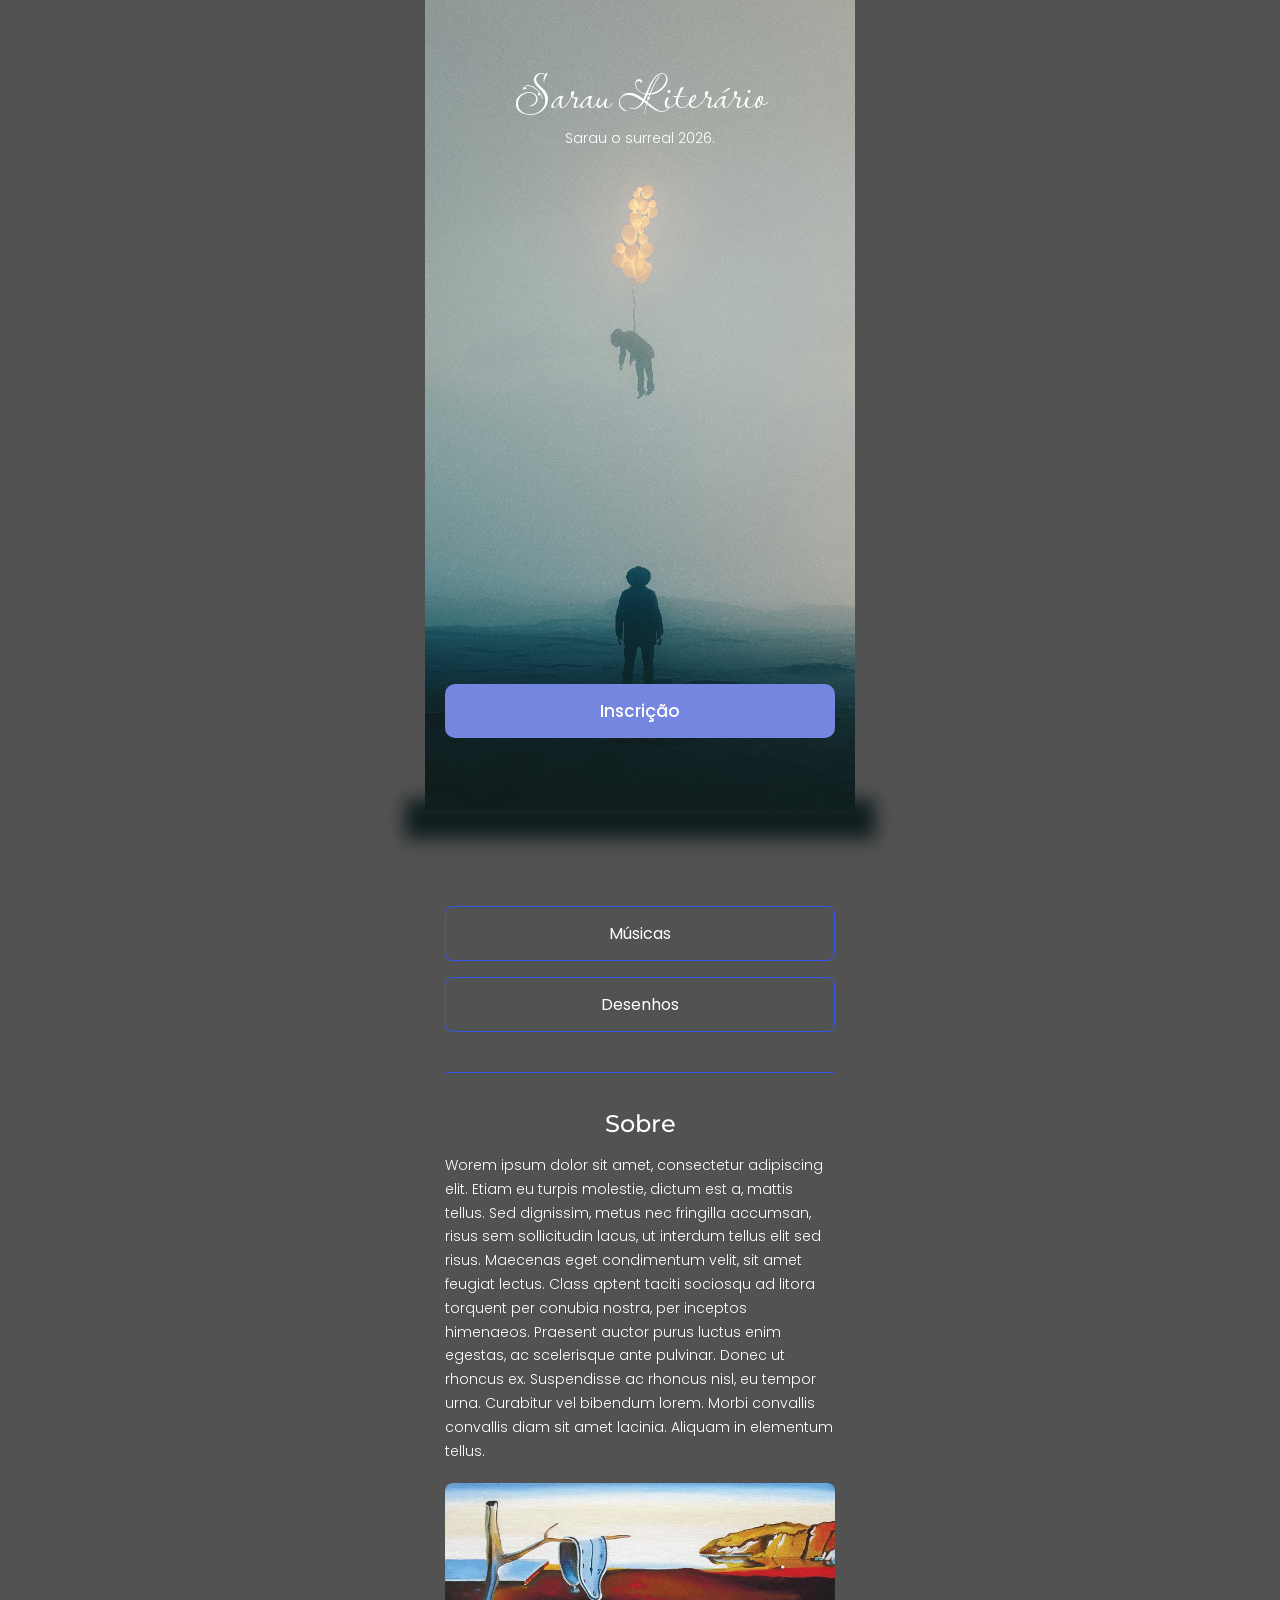
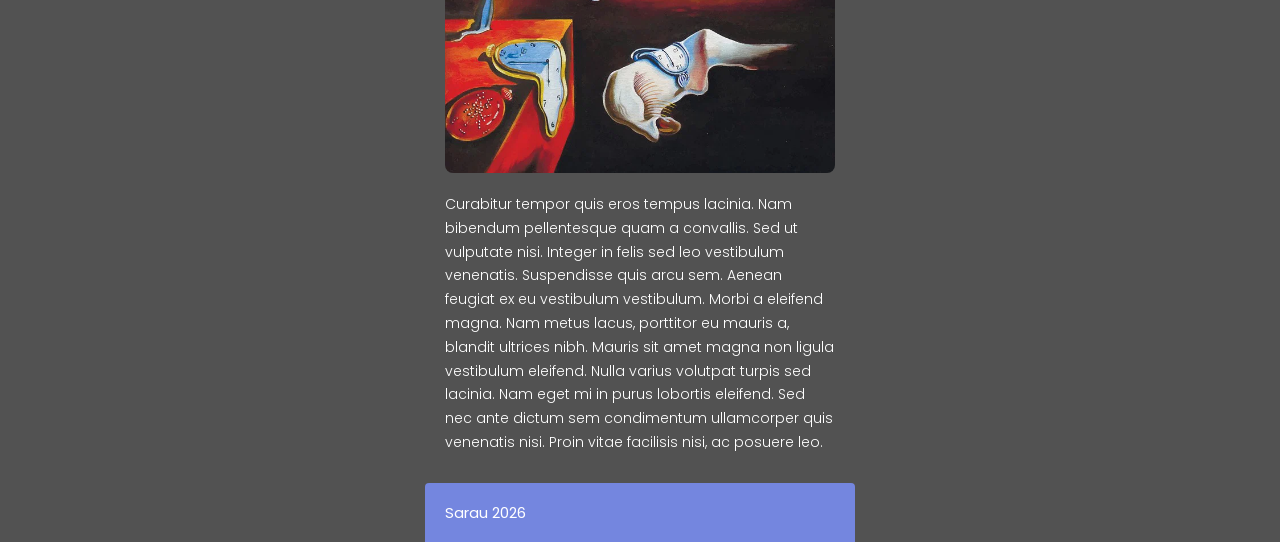
==== index.html @ a4c3ef2d "Finalização finalização antes da troca dos botoes" ====
<!DOCTYPE html>
<html lang="pt-BR">
<head>
  <meta charset="UTF-8">
  <meta name="viewport" content="width=device-width, initial-scale=1.0, maximum-scale=1.0">
  <title>Sarau Literário</title>
  <link rel="stylesheet" href="css/style.css">
</head>
<body>

  <header class="hero">
    <div class="hero-inner" aria-hidden="true">
      <!-- Imagem recriada (ilustração original em SVG), representando a cena do palco do protótipo -->
      <img src="alex-shuper-Zj4O7gGT-uw-unsplash.jpg" alt="Palco com holofote e apresentação teatral" id="imgprinc">
    </div>
    <div class="hero-text">
      <p class="logo">Sarau Literário</p>
      <p class="tagline">Sarau o surreal 2026.</p>
    </div>
    <div class="btn-inscricao-wrap">
      <a class="btn btn-primary" href="inscricao.html">Inscrição</a>
    </div>
  </header>
  <div id="cima"></div>
  <div id="baixo">
      <nav class="nav-buttons">
        <a class="btn btn-outline" href="musica.html">Músicas</a>
        <a class="btn btn-outline" href="desenho.html">Desenhos</a>
        <hr class="divider">
      </nav>
    
      <section class="sobre">
        <h2>Sobre</h2>
        <p>
          Worem ipsum dolor sit amet, consectetur adipiscing elit. Etiam eu turpis molestie, dictum est a, mattis tellus. Sed dignissim, metus nec fringilla accumsan, risus sem sollicitudin lacus, ut interdum tellus elit sed risus. Maecenas eget condimentum velit, sit amet feugiat lectus. Class aptent taciti sociosqu ad litora torquent per conubia nostra, per inceptos himenaeos. Praesent auctor purus luctus enim egestas, ac scelerisque ante pulvinar. Donec ut rhoncus ex. Suspendisse ac rhoncus nisl, eu tempor urna. Curabitur vel bibendum lorem. Morbi convallis convallis diam sit amet lacinia. Aliquam in elementum tellus.
        </p>
    
        <div class="sobre-img" aria-hidden="true">
          <!-- Imagem recriada (ilustração original em SVG), representando as silhuetas em cena azul do protótipo -->
          <img src="apersistenciadamemoriasalvadordali-cke.webp" alt="Silhuetas de apresentação em tom azul">
        </div>
    
        <p>
          Curabitur tempor quis eros tempus lacinia. Nam bibendum pellentesque quam a convallis. Sed ut vulputate nisi. Integer in felis sed leo vestibulum venenatis. Suspendisse quis arcu sem. Aenean feugiat ex eu vestibulum vestibulum. Morbi a eleifend magna. Nam metus lacus, porttitor eu mauris a, blandit ultrices nibh. Mauris sit amet magna non ligula vestibulum eleifend. Nulla varius volutpat turpis sed lacinia. Nam eget mi in purus lobortis eleifend. Sed nec ante dictum sem condimentum ullamcorper quis venenatis nisi. Proin vitae facilisis nisi, ac posuere leo.
        </p>
      </section>
  </div>

  <footer class="site-footer">
    Sarau 2026
  </footer>

</body>
</html>
---- css/style.css ----
@import url('https://fonts.googleapis.com/css2?family=Lavishly+Yours&family=Montserrat:wght@400;500;600;700&family=Poppins:wght@300;400;500;600&display=swap');

:root {
  --azul-claro: #7486DF;
  --azul-escuro: #3755EA;
  --cinza-escuro: #525252;
  --cinza-claro: #828282;
  --branco: #FFFFFF;
}

* {
  box-sizing: border-box;
  margin: 0;
  padding: 0;
}

html, body {
  width: 100%;
  background: var(--cinza-escuro);
}

body {
  max-width: 430px;
  min-width: 320px;
  margin: 0 auto;
  font-family: 'Poppins', sans-serif;
  color: var(--branco);
  overflow-x: hidden;
}

a {
  text-decoration: none;
  color: inherit;
}

img, svg {
  display: block;
  max-width: 100%;
}

.container {
  padding-left: 20px;
  padding-right: 20px;
}

/* ---------- Cabeçalho de página interna ---------- */
.page-header {
  position: relative;
  background: var(--azul-claro);
  padding: 28px 20px 22px;
  text-align: center;
}

.page-header h1 {
  font-family: 'Montserrat', sans-serif;
  font-weight: 500;
  font-size: 34px;
  color: var(--branco);
}

.back-link {
  position: absolute;
  left: 20px;
  top: 50%;
  transform: translateY(-50%);
  font-size: 26px;
  line-height: 1;
  color: var(--branco);
}

/* ---------- Rodapé ---------- */
.site-footer {
  background: var(--azul-claro);
  padding: 18px 20px;
  font-family: 'Poppins', sans-serif;
  font-size: 15px;
  border-radius: 4px 4px 0px 0px ;
  color: var(--branco);
}

/* ================= HOME ================= */
#imgprinc{
    height: 90vh;
}
#cima{
    box-shadow: 0px 9px 17px 20px #111f1f;;
}
#baixo{
    margin-top: 8vh;
}
.hero {
  position: relative;
  width: 100%;
  overflow: hidden;
  background: #0c0c10;
}

.hero img {
  width: 100%;
  height: 100%;
  object-fit: cover;
}

.hero-inner {
  width: 100%;
  height: 100%;
}

.hero-text {
  position: absolute;
  top: 0;
  left: 0;
  width: 100%;
  padding: 70px 20px 0;
  text-align: center;
}

.logo {
  font-family: 'Lavishly Yours', cursive;
  font-size: 48px;
  font-weight: 400;
  color: var(--branco);
  line-height: 1;
}

.tagline {
  margin-top: 10px;
  font-family: 'Poppins', sans-serif;
  font-weight: 300;
  font-size: 14px;
  color: var(--branco);
}

.btn-inscricao-wrap {
  position: absolute;
  bottom: 22px;
  left: 20px;
  right: 20px;
}

.btn {
  display: block;
  width: 100%;
  text-align: center;
  font-family: 'Poppins', sans-serif;
  border: none;
  cursor: pointer;
}

.btn-primary {
  background: var(--azul-claro);
  color: var(--branco);
  font-size: 17px;
  font-weight: 500;
  padding: 14px 0;
  border-radius: 10px;
  margin-bottom: 50px;
}

.btn-outline {
  background: transparent;
  color: var(--branco);
  font-size: 16px;
  font-weight: 400;
  padding: 14px 0;
  border: 1px solid var(--azul-escuro);
  border-radius: 8px;
}

.nav-buttons {
  padding: 24px 20px 8px;
}

.nav-buttons .btn {
  margin-bottom: 16px;
}

.nav-buttons .btn:last-child {
  margin-bottom: 0;
}

.divider {
  border: none;
  border-top: 1px solid var(--azul-escuro);
  margin: 40px 0 0;
}

/* ---------- Sobre ---------- */
.sobre {
  padding: 28px 20px 8px;
}

.sobre h2 {
  font-family: 'Montserrat', sans-serif;
  font-weight: 500;
  font-size: 24px;
  text-align: center;
  margin-bottom: 16px;
}

.sobre p {
  font-family: 'Poppins', sans-serif;
  font-weight: 300;
  font-size: 14px;
  line-height: 1.7;
  color: var(--branco);
  margin-bottom: 20px;
  text-align: left;
}

.sobre-img {
  width: 100%;
  aspect-ratio: 350 / 260;
  overflow: hidden;
  border-radius: 8px;
  margin-bottom: 20px;
}

.sobre-img img {
  width: 100%;
  height: 100%;
  object-fit: cover;
}

/* ================= FORMULÁRIOS ================= */
.form-wrap {
  padding: 24px 20px 30px;
}

.form-card {
  background: var(--cinza-claro);
  border-radius: 6px;
  padding: 22px 18px 26px;
  box-shadow: 2px 4px 7px 0px rgb(0 0 0);
}

.field {
  margin-bottom: 18px;
}

.field label {
  display: block;
  font-family: 'Poppins', sans-serif;
  font-weight: 400;
  font-size: 15px;
  color: var(--branco);
  margin-bottom: 8px;
}

.field input[type="text"],
.field input[type="tel"],
.field input[type="number"],
.field textarea,
.field input[type="file"] {
  width: 100%;
  border: none;
  border-radius: 4px;
  background: #adadad;
  padding: 12px 10px;
  font-family: 'Poppins', sans-serif;
  font-size: 14px;
  color: #2b2b2b;
}

.field textarea {
  resize: none;
  min-height: 110px;
}

.label-center {
  text-align: center;
}

.file-box {
  min-height: 190px;
}

.field-row {
  display: flex;
  gap: 16px;
  align-items: flex-end;
}

.field-row > .field {
  flex: 1;
}

.field-serie {
  flex: 0 0 42%;
}

.checkbox-field {
  flex: 1;
  display: flex;
  align-items: center;
  justify-content: space-between;
  padding-bottom: 12px;
}

.checkbox-field label {
  margin-bottom: 0;
  font-size: 15px;
  white-space: nowrap;
}

.checkbox-field input[type="checkbox"] {
  width: 22px;
  height: 22px;
  accent-color: var(--azul-escuro);
  border-radius: 4px;
}

.btn-enviar-wrap {
  margin-top: 8px;
  text-align: center;
}

.btn-enviar {
  display: inline-block;
  min-width: 190px;
  background: var(--azul-escuro);
  color: var(--branco);
  font-family: 'Poppins', sans-serif;
  font-weight: 500;
  font-size: 16px;
  padding: 13px 0;
  border-radius: 8px;
  border: none;
  cursor: pointer;
  box-shadow: 2px 4px 7px 0px rgb(0 0 0);
}

/* ================= LISTA DE MÚSICAS ================= */
.musica-list {
  padding: 28px 20px 20px;
}

.musica-item {
  margin-bottom: 22px;
}

.musica-nome {
  background: #adadad;
  color: #1c1c1c;
  font-family: 'Poppins', sans-serif;
  font-weight: 500;
  font-size: 19px;
  padding: 12px 16px;
  border-radius: 3px 3px 0 0;
}

.musica-artista {
  background: #6f6f6f;
  color: #f0f0f0;
  font-family: 'Poppins', sans-serif;
  font-weight: 300;
  font-size: 12px;
  padding: 4px 16px;
  border-radius: 0 0 3px 3px;
}
/*Botoes*/ 
.form__group {
  position: relative;
  padding: 20px 0 0;
  width: 100%;
  max-width: 180px;
}

.form__field {
  font-family: inherit;
  width: 100%;
  border: none;
  border-bottom: 2px solid #9b9b9b;
  outline: 0;
  font-size: 17px;
  color: #fff;
  padding: 7px 0;
  background: transparent;
  transition: border-color 0.2s;
}

.form__field::placeholder {
  color: transparent;
}

.form__field:placeholder-shown ~ .form__label {
  font-size: 17px;
  cursor: text;
  top: 20px;
}

.form__label {
  position: absolute;
  top: 0;
  display: block;
  transition: 0.2s;
  font-size: 17px;
  color: #9b9b9b;
  pointer-events: none;
}

.form__field:focus {
  padding-bottom: 6px;
  font-weight: 700;
  border-width: 3px;
  border-image: linear-gradient(to left, #7486DF, #3755EA);
  border-image-slice: 1;
}

.form__field:focus ~ .form__label {
  position: absolute;
  top: 0;
  display: block;
  transition: 0.2s;
  font-size: 17px;
  color: #3755EA;
  font-weight: 700;
}

/* reset input */
.form__field:required, .form__field:invalid {
  box-shadow: none;
}
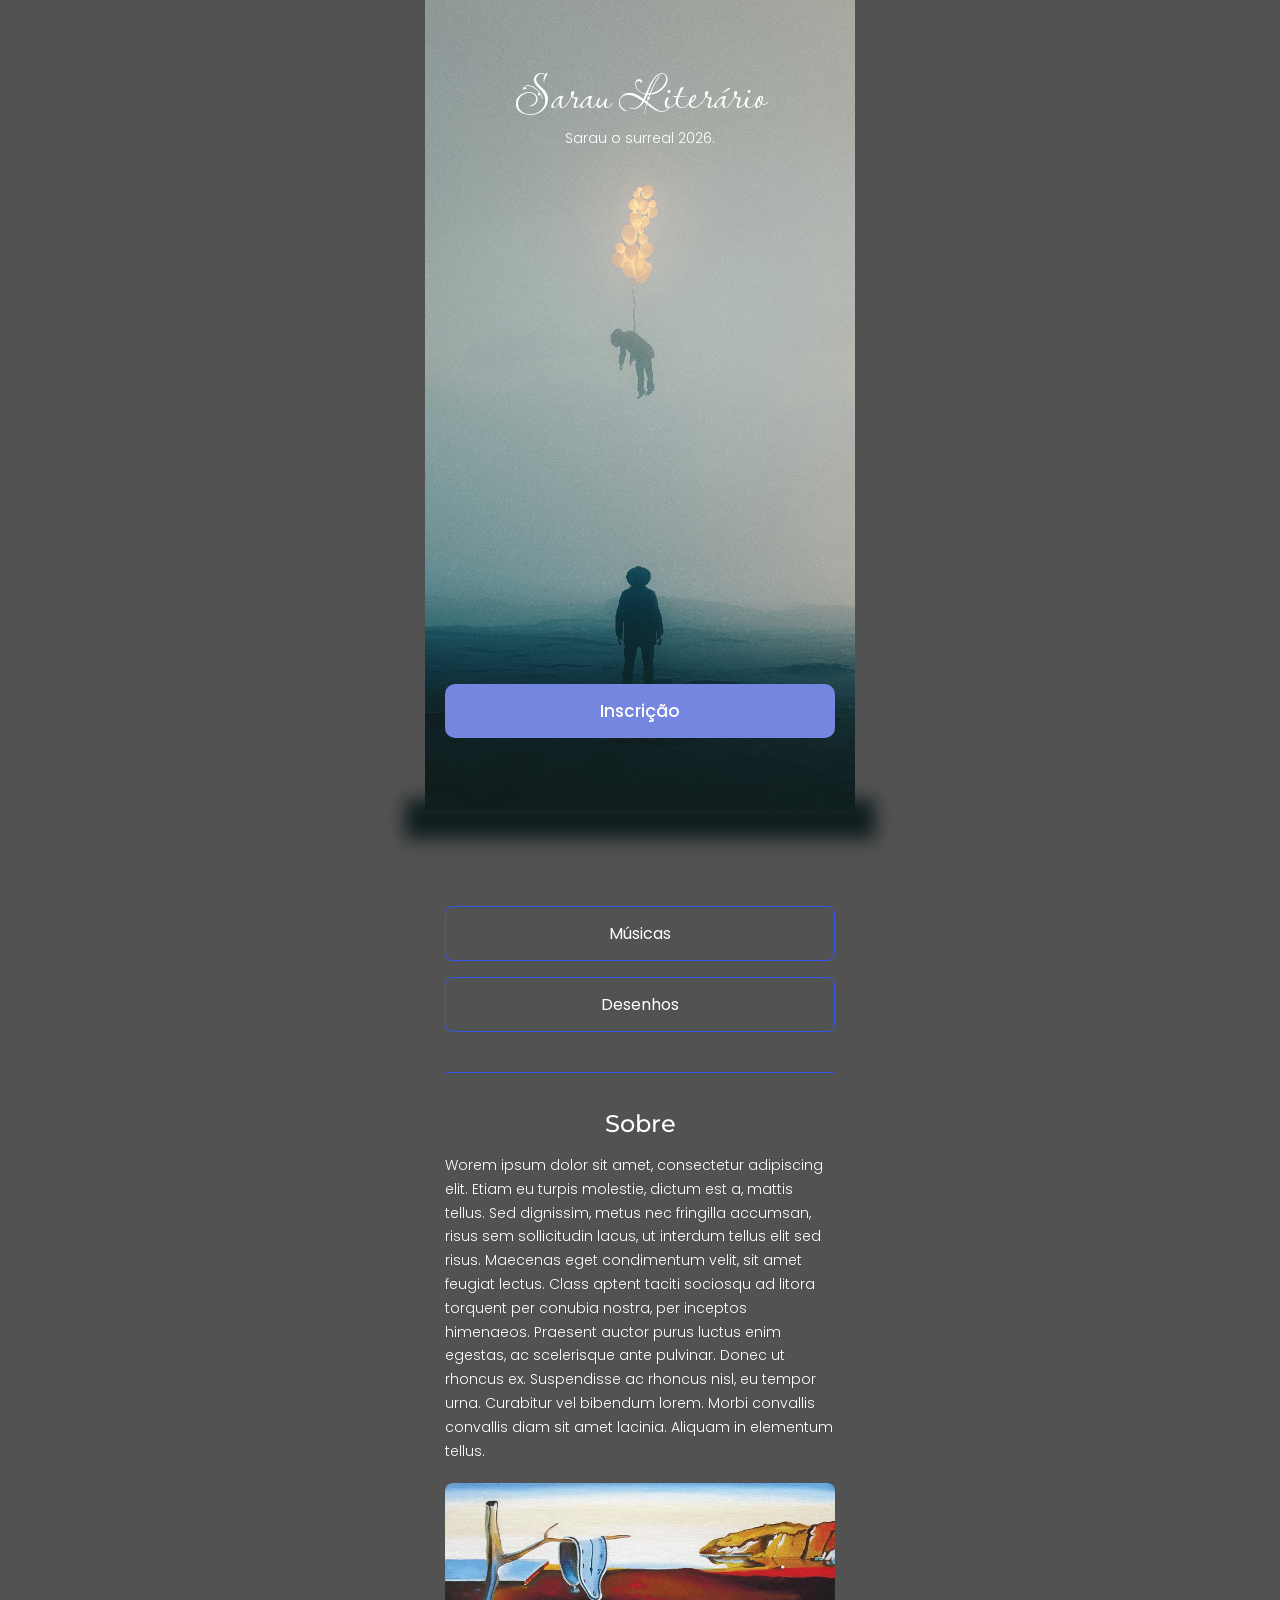
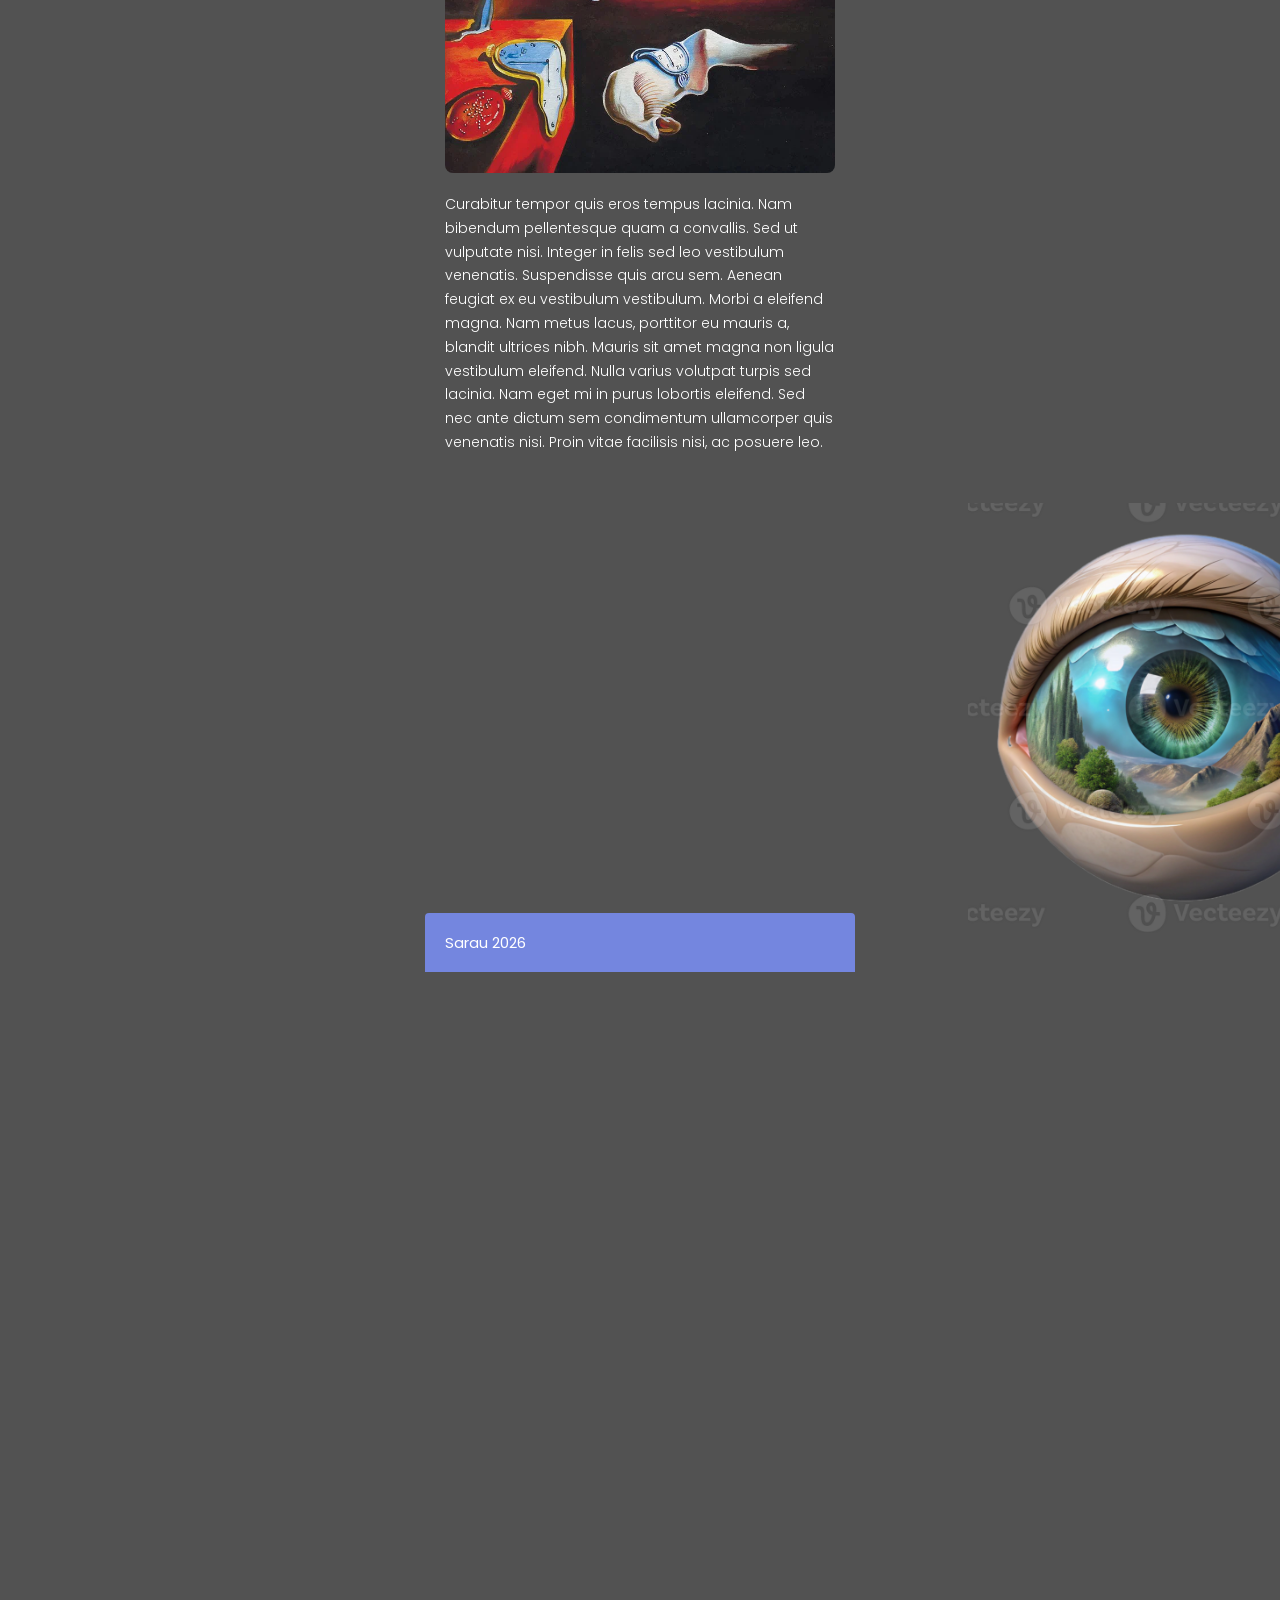
==== commit cd1242d1: "Atualização" ====
--- a/index.html
+++ b/index.html
@@ -7,10 +7,8 @@
   <link rel="stylesheet" href="css/style.css">
 </head>
 <body>
-
   <header class="hero">
     <div class="hero-inner" aria-hidden="true">
-      <!-- Imagem recriada (ilustração original em SVG), representando a cena do palco do protótipo -->
       <img src="alex-shuper-Zj4O7gGT-uw-unsplash.jpg" alt="Palco com holofote e apresentação teatral" id="imgprinc">
     </div>
     <div class="hero-text">
@@ -46,9 +44,12 @@
       </section>
   </div>
 
+  <div id="quadrado-flutuante">
+    <img src="beautiful-modern-a-close-up-of-a-human-eye-reflecting-a-natural-landscape-surreal-style-detailed-illustration-exclusive-png.webp" alt="">
+  </div>
   <footer class="site-footer">
     Sarau 2026
   </footer>
-
+  <script src="js/script.js"></script>
 </body>
 </html>
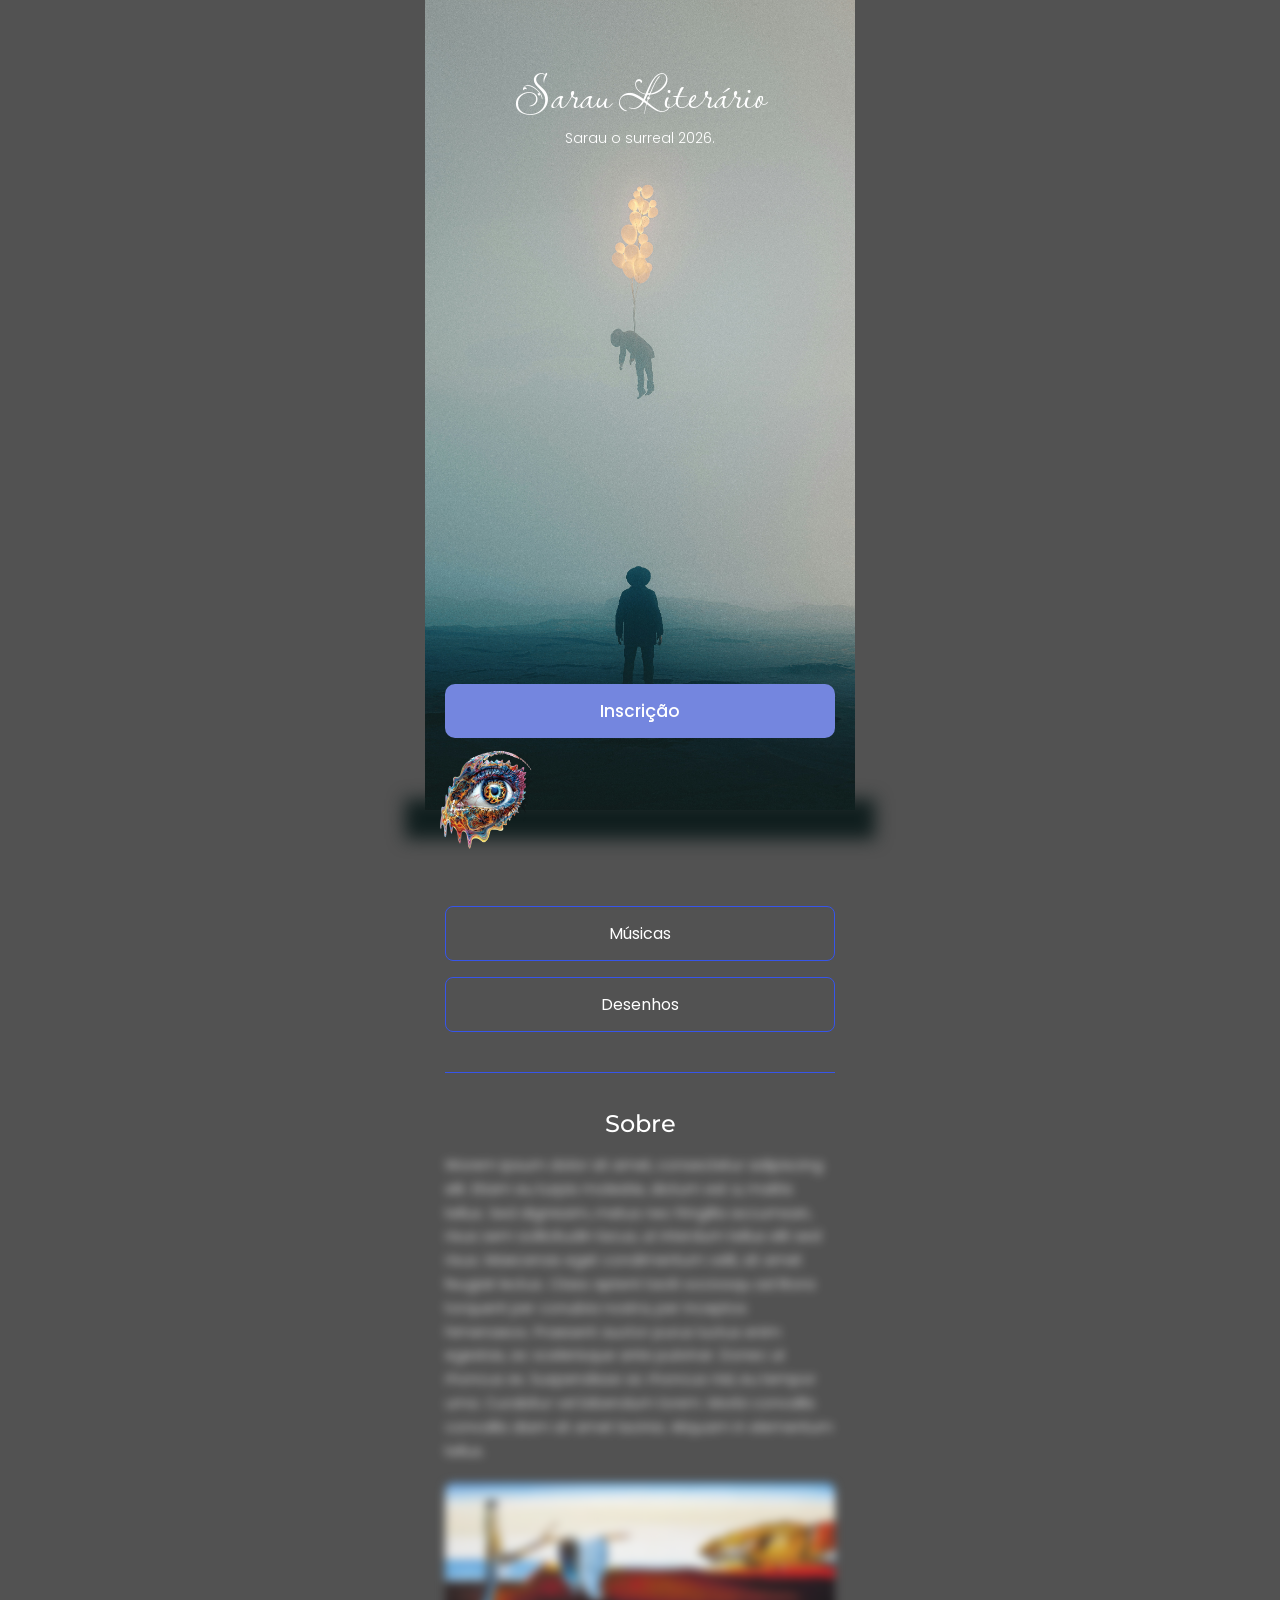
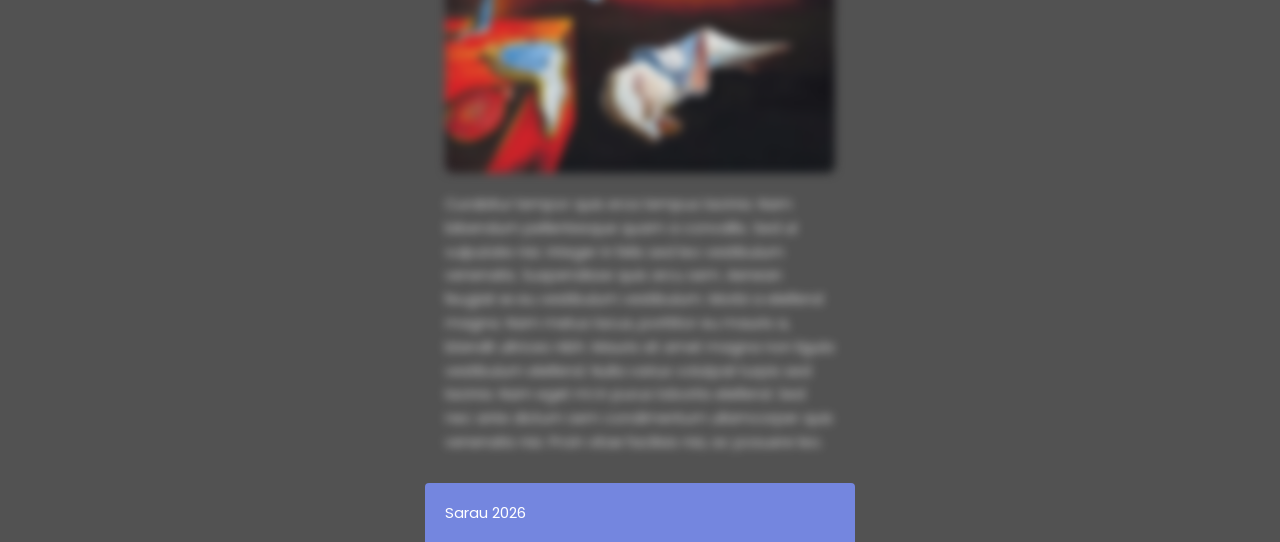
==== commit 52b128a5: "Finalização" ====
--- a/index.html
+++ b/index.html
@@ -4,7 +4,7 @@
   <meta charset="UTF-8">
   <meta name="viewport" content="width=device-width, initial-scale=1.0, maximum-scale=1.0">
   <title>Sarau Literário</title>
-  <link rel="stylesheet" href="css/style.css">
+  <link rel="stylesheet" href="style.css">
 </head>
 <body>
   <header class="hero">
@@ -21,7 +21,7 @@
   </header>
   <div id="cima"></div>
   <div id="baixo">
-      <nav class="nav-buttons">
+      <nav class="nav-buttons hidden">
         <a class="btn btn-outline" href="musica.html">Músicas</a>
         <a class="btn btn-outline" href="desenho.html">Desenhos</a>
         <hr class="divider">
@@ -29,27 +29,41 @@
     
       <section class="sobre">
         <h2>Sobre</h2>
-        <p>
+        <p class="hidden">
           Worem ipsum dolor sit amet, consectetur adipiscing elit. Etiam eu turpis molestie, dictum est a, mattis tellus. Sed dignissim, metus nec fringilla accumsan, risus sem sollicitudin lacus, ut interdum tellus elit sed risus. Maecenas eget condimentum velit, sit amet feugiat lectus. Class aptent taciti sociosqu ad litora torquent per conubia nostra, per inceptos himenaeos. Praesent auctor purus luctus enim egestas, ac scelerisque ante pulvinar. Donec ut rhoncus ex. Suspendisse ac rhoncus nisl, eu tempor urna. Curabitur vel bibendum lorem. Morbi convallis convallis diam sit amet lacinia. Aliquam in elementum tellus.
         </p>
     
-        <div class="sobre-img" aria-hidden="true">
-          <!-- Imagem recriada (ilustração original em SVG), representando as silhuetas em cena azul do protótipo -->
-          <img src="apersistenciadamemoriasalvadordali-cke.webp" alt="Silhuetas de apresentação em tom azul">
+        <div class="sobre-img hidden" aria-hidden="true">
+          <img src="apersistenciadamemoriasalvadordali-cke.webp">
         </div>
     
-        <p>
+        <p class="hidden">
           Curabitur tempor quis eros tempus lacinia. Nam bibendum pellentesque quam a convallis. Sed ut vulputate nisi. Integer in felis sed leo vestibulum venenatis. Suspendisse quis arcu sem. Aenean feugiat ex eu vestibulum vestibulum. Morbi a eleifend magna. Nam metus lacus, porttitor eu mauris a, blandit ultrices nibh. Mauris sit amet magna non ligula vestibulum eleifend. Nulla varius volutpat turpis sed lacinia. Nam eget mi in purus lobortis eleifend. Sed nec ante dictum sem condimentum ullamcorper quis venenatis nisi. Proin vitae facilisis nisi, ac posuere leo.
         </p>
       </section>
   </div>
 
   <div id="quadrado-flutuante">
-    <img src="beautiful-modern-a-close-up-of-a-human-eye-reflecting-a-natural-landscape-surreal-style-detailed-illustration-exclusive-png.webp" alt="">
+    <img src="pngtree-a-psychedelic-eye-with-a-double-pupil-psychedelics-surrealism-png-image_11947855.png" alt="">
   </div>
   <footer class="site-footer">
     Sarau 2026
   </footer>
-  <script src="js/script.js"></script>
+  <script>
+    const observer = new IntersectionObserver((entries) => {
+  entries.forEach((entry) => {
+    if (entry.isIntersecting) {
+      entry.target.classList.add('show');
+    } else {
+      entry.target.classList.remove('show');
+    }
+    });
+    });
+
+    document
+      .querySelectorAll('.hidden, .hiddenLE, .hiddenRD')
+      .forEach((el) => observer.observe(el));
+  </script>
+  <script src="script.js"></script>
 </body>
 </html>
--- a/style.css
+++ b/style.css
@@ -0,0 +1,694 @@
+@import url('https://fonts.googleapis.com/css2?family=Lavishly+Yours&family=Montserrat:wght@400;500;600;700&family=Poppins:wght@300;400;500;600&display=swap');
+
+:root {
+  --azul-claro: #7486DF;
+  --azul-escuro: #3755EA;
+  --cinza-escuro: #525252;
+  --cinza-claro: #828282;
+  --branco: #FFFFFF;
+}
+
+* {
+  box-sizing: border-box;
+  margin: 0;
+  padding: 0;
+}
+
+html, body {
+  width: 100%;
+  background: var(--cinza-escuro);
+}
+#quadrado-flutuante {
+      width: 100px;
+      height: 100px;
+      background: transparent;
+      border-radius: 16px;
+
+      position: fixed;
+      top: 0;
+      left: 0;
+      z-index: 9999;
+
+      /* Suaviza a movimentação: dura 3.5 segundos em cada percurso */
+      transition: transform 30.5s ease-in-out;
+      will-change: transform;
+    }
+body {
+  max-width: 430px;
+  min-width: 320px;
+  margin: 0 auto;
+  font-family: 'Poppins', sans-serif;
+  color: var(--branco);
+  overflow-x: hidden;
+}
+
+a {
+  text-decoration: none;
+  color: inherit;
+}
+
+img, svg {
+  display: block;
+  max-width: 100%;
+}
+
+.container {
+  padding-left: 20px;
+  padding-right: 20px;
+}
+
+/* ---------- Cabeçalho de página interna ---------- */
+.page-header {
+  position: relative;
+  background: var(--azul-claro);
+  padding: 28px 20px 22px;
+  text-align: center;
+}
+
+.page-header h1 {
+  font-family: 'Montserrat', sans-serif;
+  font-weight: 500;
+  font-size: 34px;
+  color: var(--branco);
+}
+
+.back-link {
+  position: absolute;
+  left: 20px;
+  top: 50%;
+  transform: translateY(-50%);
+  font-size: 26px;
+  line-height: 1;
+  color: var(--branco);
+}
+
+/* ---------- Rodapé ---------- */
+.site-footer {
+  background: var(--azul-claro);
+  padding: 18px 20px;
+  font-family: 'Poppins', sans-serif;
+  font-size: 15px;
+  border-radius: 4px 4px 0px 0px ;
+  color: var(--branco);
+}
+
+/* ================= HOME ================= */
+#imgprinc{
+    height: 90vh;
+}
+#cima{
+    box-shadow: 0px 9px 17px 20px #111f1f;;
+}
+#baixo{
+    margin-top: 8vh;
+}
+.hero {
+  position: relative;
+  width: 100%;
+  overflow: hidden;
+  background: #0c0c10;
+}
+
+.hero img {
+  width: 100%;
+  height: 100%;
+  object-fit: cover;
+}
+
+.hero-inner {
+  width: 100%;
+  height: 100%;
+}
+
+.hero-text {
+  position: absolute;
+  top: 0;
+  left: 0;
+  width: 100%;
+  padding: 70px 20px 0;
+  text-align: center;
+}
+
+.logo {
+  font-family: 'Lavishly Yours', cursive;
+  font-size: 48px;
+  font-weight: 400;
+  color: var(--branco);
+  line-height: 1;
+}
+
+.tagline {
+  margin-top: 10px;
+  font-family: 'Poppins', sans-serif;
+  font-weight: 300;
+  font-size: 14px;
+  color: var(--branco);
+}
+
+.btn-inscricao-wrap {
+  position: absolute;
+  bottom: 22px;
+  left: 20px;
+  right: 20px;
+}
+
+.btn {
+  display: block;
+  width: 100%;
+  text-align: center;
+  font-family: 'Poppins', sans-serif;
+  border: none;
+  cursor: pointer;
+}
+
+.btn-primary {
+  background: var(--azul-claro);
+  color: var(--branco);
+  font-size: 17px;
+  font-weight: 500;
+  padding: 14px 0;
+  border-radius: 10px;
+  margin-bottom: 50px;
+}
+
+.btn-outline {
+  background: transparent;
+  color: var(--branco);
+  font-size: 16px;
+  font-weight: 400;
+  padding: 14px 0;
+  border: 1px solid var(--azul-escuro);
+  border-radius: 8px;
+}
+
+.nav-buttons {
+  padding: 24px 20px 8px;
+}
+
+.nav-buttons .btn {
+  margin-bottom: 16px;
+}
+
+.nav-buttons .btn:last-child {
+  margin-bottom: 0;
+}
+
+.divider {
+  border: none;
+  border-top: 1px solid var(--azul-escuro);
+  margin: 40px 0 0;
+}
+
+/* ---------- Sobre ---------- */
+.sobre {
+  padding: 28px 20px 8px;
+}
+
+.sobre h2 {
+  font-family: 'Montserrat', sans-serif;
+  font-weight: 500;
+  font-size: 24px;
+  text-align: center;
+  margin-bottom: 16px;
+}
+
+.sobre p {
+  font-family: 'Poppins', sans-serif;
+  font-weight: 300;
+  font-size: 14px;
+  line-height: 1.7;
+  color: var(--branco);
+  margin-bottom: 20px;
+  text-align: left;
+}
+
+.sobre-img {
+  width: 100%;
+  aspect-ratio: 350 / 260;
+  overflow: hidden;
+  border-radius: 8px;
+  margin-bottom: 20px;
+}
+
+.sobre-img img {
+  width: 100%;
+  height: 100%;
+  object-fit: cover;
+}
+
+/* ================= FORMULÁRIOS ================= */
+.form-wrap {
+  padding: 24px 20px 30px;
+}
+
+.form-card {
+  background: var(--cinza-claro);
+  border-radius: 6px;
+  padding: 22px 18px 26px;
+  box-shadow: 2px 4px 7px 0px rgb(0 0 0);
+}
+
+.field {
+  margin-bottom: 18px;
+}
+
+.field label {
+  display: block;
+  font-family: 'Poppins', sans-serif;
+  font-weight: 400;
+  font-size: 15px;
+  color: var(--branco);
+  margin-bottom: 8px;
+}
+
+.field input[type="text"],
+.field input[type="tel"],
+.field input[type="number"],
+.field textarea,
+.field input[type="file"] {
+  width: 100%;
+  border: none;
+  border-radius: 50px;
+  background: #adadad;
+  padding: 12px 10px;
+  font-family: 'Poppins', sans-serif;
+  font-size: 14px;
+  color: #2b2b2b;
+  box-shadow: inset 0px -1px 3px 0px rgba(0, 0, 0, 0.603);
+}
+
+.field textarea {
+  resize: none;
+  min-height: 110px;
+}
+
+.label-center {
+  text-align: center;
+}
+
+.file-box {
+  min-height: 190px;
+}
+
+.field-row {
+  display: flex;
+  gap: 16px;
+  align-items: flex-start;
+}
+.serie{
+  margin-top: 3px;
+  border-radius: 10px;
+  padding: 5px;
+  background-color: #adadad;
+  color: white;
+  box-shadow: inset 0px -1px 3px 0px rgba(0, 0, 0, 0.603)
+}
+.serie:focus{
+  border-bottom: 2px solid #7486DF;
+  border-radius: 4px 4px 2px 2px;
+}
+.field-row > .field {
+  flex: 1;
+}
+
+.field-serie {
+  flex: 0 0 42%;
+}
+
+.checkbox-field {
+  flex: 1;
+  display: flex;
+  align-items: center;
+  justify-content: space-between;
+  padding-bottom: 12px;
+}
+
+.checkbox-field label {
+  margin-bottom: 0;
+  font-size: 15px;
+  white-space: nowrap;
+}
+
+.checkbox-field input[type="checkbox"] {
+  width: 22px;
+  height: 22px;
+  accent-color: var(--azul-escuro);
+  border-radius: 4px;
+}
+
+.btn-enviar-wrap {
+  margin-top: 8px;
+  text-align: center;
+}
+
+.btn-enviar {
+  display: inline-block;
+  min-width: 190px;
+  background: var(--azul-escuro);
+  color: var(--branco);
+  font-family: 'Poppins', sans-serif;
+  font-weight: 500;
+  font-size: 16px;
+  padding: 13px 0;
+  border-radius: 8px;
+  border: none;
+  cursor: pointer;
+  box-shadow: 2px 4px 7px 0px rgb(0 0 0);
+  
+}
+/* From Uiverse.io by csemszepp */ 
+.custum-file-upload {
+  height: 200px;
+  width: 300px;
+  display: flex;
+  flex-direction: column;
+  align-items: space-between;
+  gap: 20px;
+  cursor: pointer;
+  align-items: center;
+  justify-content: center;
+  border: 2px dashed #e8e8e8;
+  background-color: #828282;
+  padding: 1.5rem;
+  border-radius: 10px;
+  box-shadow: 0px 48px 35px -48px #e8e8e8;
+}
+
+.custum-file-upload .icon {
+  display: flex;
+  align-items: center;
+  justify-content: center;
+}
+
+.custum-file-upload .icon svg {
+  height: 80px;
+  fill: #e8e8e8;
+}
+
+.custum-file-upload .text {
+  display: flex;
+  align-items: center;
+  justify-content: center;
+}
+
+.custum-file-upload .text span {
+  font-weight: 400;
+  color: #e8e8e8;
+}
+
+.custum-file-upload input {
+  display: none;
+}
+.custum-file-upload .icon.arquivo-selecionado svg {
+    fill: #00c853;
+}
+
+/* ================= LISTA DE MÚSICAS ================= */
+.musica-list {
+  padding: 28px 20px 20px;
+}
+
+.musica-item {
+  margin-bottom: 22px;
+}
+
+.musica-nome {
+  background: #adadad;
+  color: #1c1c1c;
+  font-family: 'Poppins', sans-serif;
+  font-weight: 500;
+  font-size: 19px;
+  padding: 12px 16px;
+  border-radius: 3px 3px 0 0;
+}
+
+.musica-artista {
+  background: #6f6f6f;
+  color: #f0f0f0;
+  font-family: 'Poppins', sans-serif;
+  font-weight: 300;
+  font-size: 12px;
+  padding: 4px 16px;
+  border-radius: 0 0 3px 3px;
+}
+/*===========popop================*/
+.spinner {
+    width: 35px;
+    height: 35px;
+    border: 4px solid #ddd;
+    border-top: 4px solid #7486DF;
+    border-radius: 50%;
+    animation: girar 0.8s linear infinite;
+    margin: 0 auto 15px;
+}
+.popup {
+    display: none;
+    position: fixed;
+    inset: 0;
+    width: 100%;
+    height: 100%;
+    background: rgba(0, 0, 0, 0.5);
+    justify-content: center;
+    align-items: center;
+    z-index: 99999;
+}
+
+.popup-conteudo {
+    position: relative;
+    background: #525252;
+    padding: 40px 30px 30px;
+    border-radius: 12px;
+    text-align: center;
+    width: 280px;
+    max-width: calc(100% - 40px);
+    box-sizing: border-box;
+}
+
+#mensagem {
+    display: block;
+    margin: 15px 0 0;
+    color: #333;
+    font-size: 16px;
+}
+
+.fechar-popup {
+    position: absolute;
+    top: 10px;
+    right: 10px;
+    background: none;
+    border: none;
+    font-size: 20px;
+    cursor: pointer;
+    color: #666;
+}
+@keyframes girar {
+    to {
+        transform: rotate(360deg);
+    }
+}
+/*==================Botoes==============*/ 
+/* From Uiverse.io by alexruix */ 
+.input {
+  max-width: 190px;
+  background-color: #7486DF;
+  color: #242424;
+  padding: .15rem .5rem;
+  min-height: 40px;
+  border-radius: 4px;
+  outline: none;
+  border: none;
+  line-height: 1.15;
+  box-shadow: 0px 10px 20px -18px;
+}
+
+input:focus {
+  border-bottom: 2px solid #7486DF;
+  border-radius: 4px 4px 2px 2px;
+}
+
+input:hover {
+  outline: 3px solid #7486DF;
+}
+/* reset input */
+.form__field:required, .form__field:invalid {
+  box-shadow: none;
+}
+/* From Uiverse.io by sssynk */ 
+/* Hide the default checkbox */
+.container input {
+ position: absolute;
+ opacity: 0;
+ cursor: pointer;
+ height: 0;
+ width: 0;
+ border-radius: 5px;
+}
+
+.container {
+ display: block;
+ position: relative;
+ cursor: pointer;
+ font-size: 20px;
+ user-select: none;
+ border-radius: 5px;
+ box-shadow: 2px 2px 0px rgb(183, 183, 183);
+}
+
+/* Create a custom checkbox */
+.checkmark {
+ position: relative;
+ top: 0;
+ left: 0;
+ height: 1.3em;
+ width: 1.3em;
+ background-color: #ccc;
+ border-radius: 5px;
+}
+
+/* When the checkbox is checked, add a blue background */
+.container input:checked ~ .checkmark {
+ box-shadow: 3px 3px 0px rgb(183, 183, 183);
+ transition: all 0.2s;
+ opacity: 1;
+ background-image: linear-gradient(45deg, #7486DF 0%, #3755EA 100%);
+}
+
+.container input ~ .checkmark {
+ transition: all 0.2s;
+ opacity: 1;
+ box-shadow: 1px 1px 0px rgb(183, 183, 183);
+}
+
+/* Create the checkmark/indicator (hidden when not checked) */
+.checkmark:after {
+ content: "";
+ position: absolute;
+ opacity: 0;
+ transition: all 0.2s;
+}
+
+/* Show the checkmark when checked */
+.container input:checked ~ .checkmark:after {
+ opacity: 1;
+ transition: all 0.2s;
+}
+
+/* Style the checkmark/indicator */
+.container .checkmark:after {
+ left: 0.45em;
+ top: 0.25em;
+ width: 0.25em;
+ height: 0.5em;
+ border: solid white;
+ border-width: 0 0.15em 0.15em 0;
+ transform: rotate(45deg);
+}
+/*========carosseu*/
+* {
+    margin: 0;
+    padding: 0;
+    box-sizing: border-box;
+}
+
+.carousel {
+    position: relative;
+    width: 100%;
+    max-width: 500px;
+    height: 300px;
+    margin: 40px auto;
+    overflow: hidden;
+    border-radius: 15px;
+}
+
+.carousel-track {
+    display: flex;
+    height: 100%;
+    transition: transform 0.5s ease;
+}
+
+.slide {
+    min-width: 100%;
+    height: 100%;
+}
+
+.slide img {
+    width: 100%;
+    height: 100%;
+    object-fit: cover;
+    display: block;
+}
+
+/* BOTÕES */
+
+.carousel-btn {
+    position: absolute;
+    top: 50%;
+    transform: translateY(-50%);
+
+    width: 40px;
+    height: 40px;
+
+    border: none;
+    border-radius: 50%;
+
+    background: rgba(0, 0, 0, 0.5);
+    color: white;
+
+    font-size: 22px;
+    cursor: pointer;
+
+    z-index: 10;
+}
+
+.carousel-btn:hover {
+    background: rgba(0, 0, 0, 0.8);
+}
+
+.prev {
+    left: 15px;
+}
+
+.next {
+    right: 15px;
+}
+
+/* INDICADORES */
+
+.carousel-dots {
+    position: absolute;
+    bottom: 15px;
+    left: 50%;
+
+    transform: translateX(-50%);
+
+    display: flex;
+    gap: 8px;
+
+    z-index: 10;
+}
+
+.dot {
+    width: 9px;
+    height: 9px;
+
+    border-radius: 50%;
+    background: rgba(255, 255, 255, 0.5);
+
+    cursor: pointer;
+}
+
+.dot.active {
+    background: white;
+}
+.hidden {
+    opacity: 0;
+    filter: blur(5px);
+    transform: translateY(100px);
+    transition: all 0.6s ease-out;
+}
+
+.show {
+    opacity: 1;
+    filter: blur(0);
+    transform: translateY(0);
+}
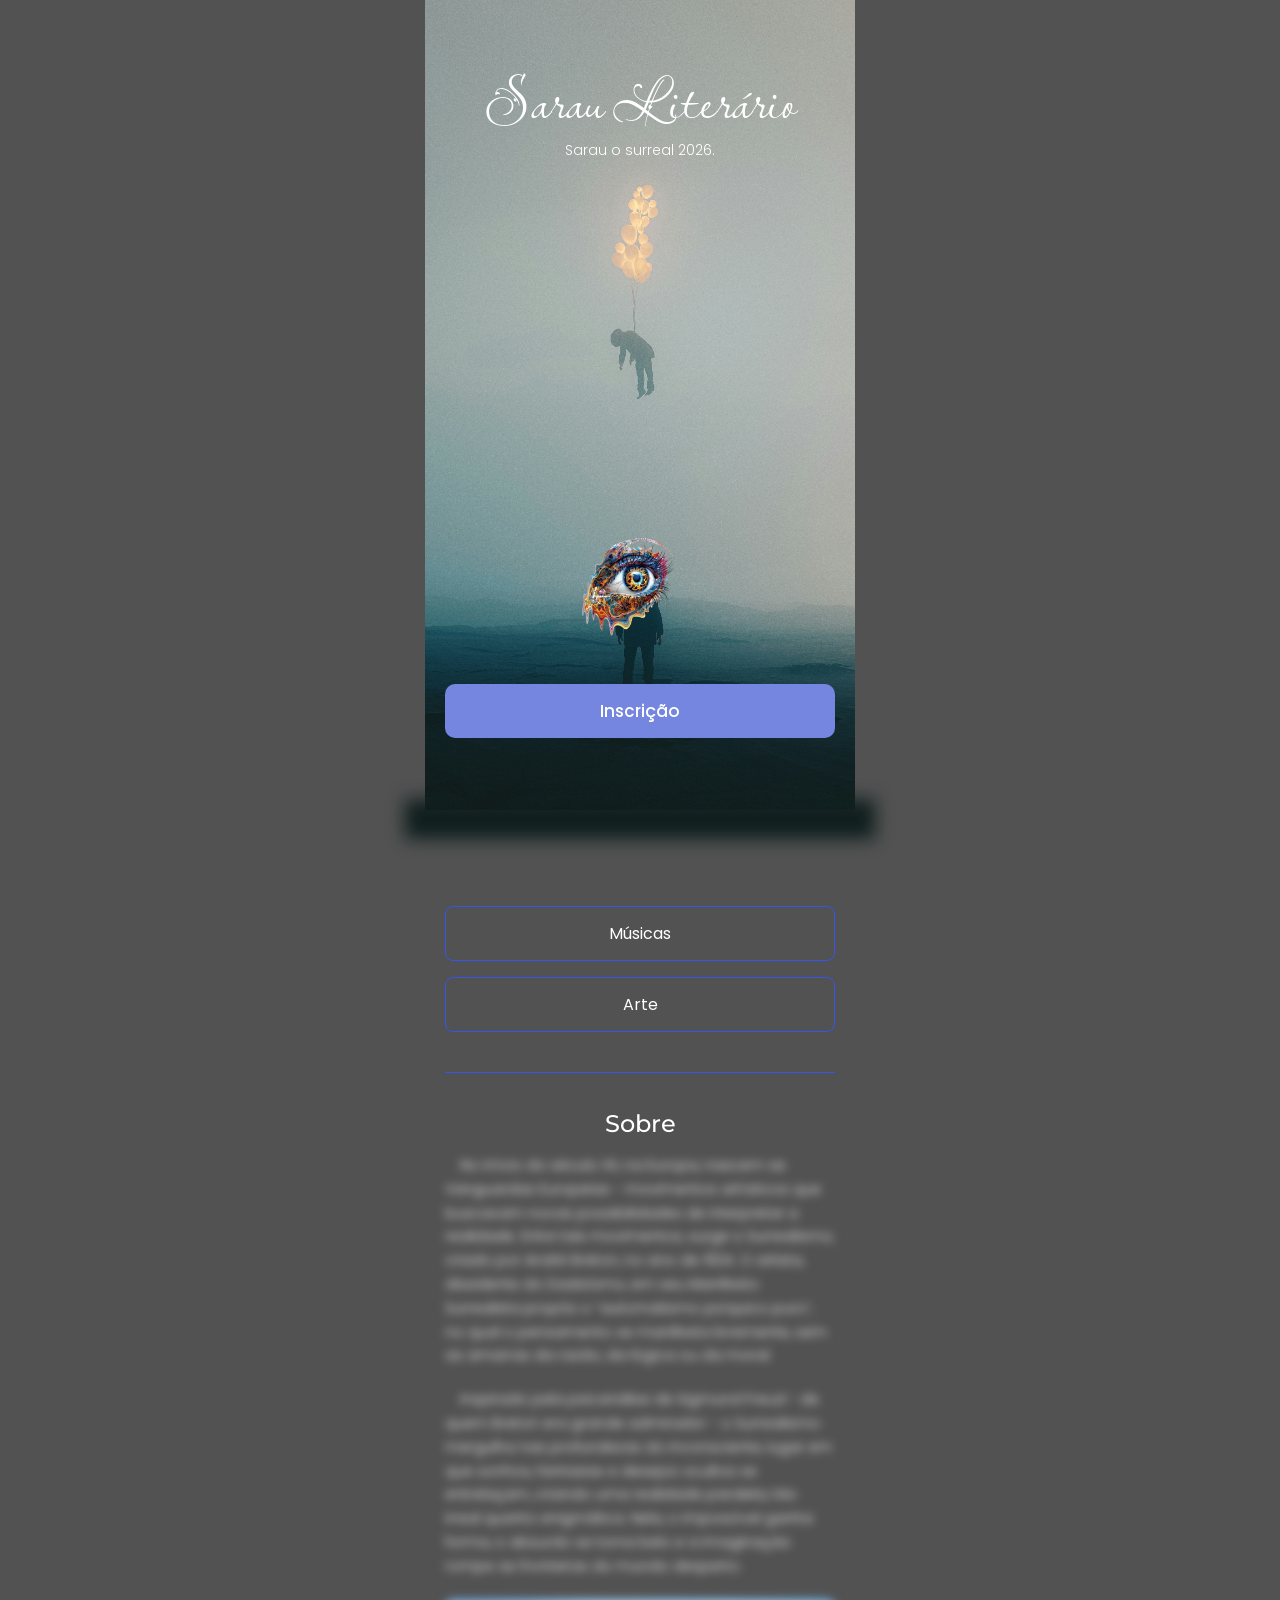
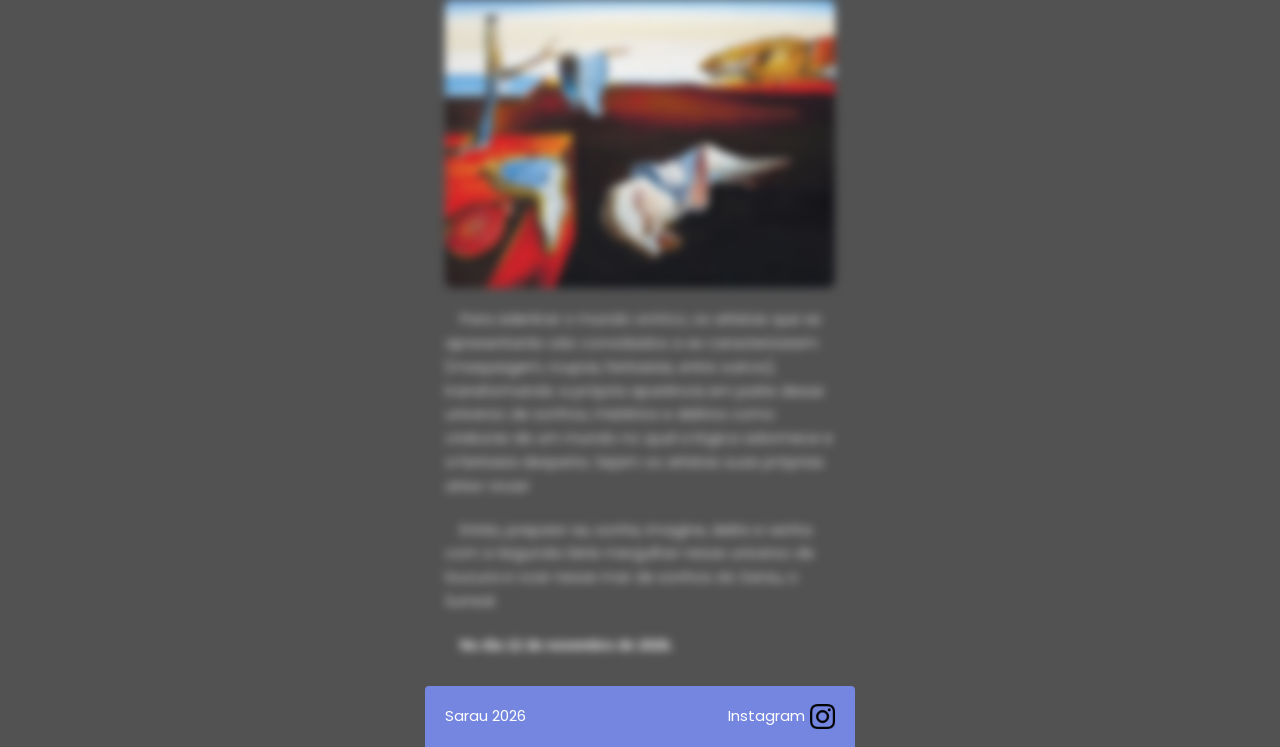
==== commit 8f019b57: "Ediçao/ Detalhes" ====
--- a/index.html
+++ b/index.html
@@ -23,32 +23,43 @@
   <div id="baixo">
       <nav class="nav-buttons hidden">
         <a class="btn btn-outline" href="musica.html">Músicas</a>
-        <a class="btn btn-outline" href="desenho.html">Desenhos</a>
+        <a class="btn btn-outline" href="arte.html">Arte</a>
         <hr class="divider">
       </nav>
     
       <section class="sobre">
         <h2>Sobre</h2>
         <p class="hidden">
-          Worem ipsum dolor sit amet, consectetur adipiscing elit. Etiam eu turpis molestie, dictum est a, mattis tellus. Sed dignissim, metus nec fringilla accumsan, risus sem sollicitudin lacus, ut interdum tellus elit sed risus. Maecenas eget condimentum velit, sit amet feugiat lectus. Class aptent taciti sociosqu ad litora torquent per conubia nostra, per inceptos himenaeos. Praesent auctor purus luctus enim egestas, ac scelerisque ante pulvinar. Donec ut rhoncus ex. Suspendisse ac rhoncus nisl, eu tempor urna. Curabitur vel bibendum lorem. Morbi convallis convallis diam sit amet lacinia. Aliquam in elementum tellus.
+          No início do século XX, na Europa, nascem as Vanguardas Europeias - movimentos artísticos que buscavam novas possibilidades de interpretar a realidade.  Entre tais movimentos, surge o Surrealismo, criado por André Breton, no ano de 1924. O artista, dissidente do Dadaísmo, em seu Manifesto Surrealista propôs o “automatismo psíquico puro”, no qual o pensamento se manifesta livremente, sem as amarras da razão, da lógica ou da moral.</p>
+          <p class="hidden">Inspirado pela psicanálise de Sigmund Freud - de quem Breton era grande admirador - o Surrealismo mergulha nas profundezas do inconsciente, lugar em que sonhos, fantasias e desejos ocultos se entrelaçam, criando uma realidade paralela, tão irreal quanto enigmática. Nela, o impossível ganha forma, o absurdo se torna belo e a imaginação rompe as fronteiras do mundo desperto.
         </p>
     
         <div class="sobre-img hidden" aria-hidden="true">
           <img src="apersistenciadamemoriasalvadordali-cke.webp">
         </div>
     
-        <p class="hidden">
-          Curabitur tempor quis eros tempus lacinia. Nam bibendum pellentesque quam a convallis. Sed ut vulputate nisi. Integer in felis sed leo vestibulum venenatis. Suspendisse quis arcu sem. Aenean feugiat ex eu vestibulum vestibulum. Morbi a eleifend magna. Nam metus lacus, porttitor eu mauris a, blandit ultrices nibh. Mauris sit amet magna non ligula vestibulum eleifend. Nulla varius volutpat turpis sed lacinia. Nam eget mi in purus lobortis eleifend. Sed nec ante dictum sem condimentum ullamcorper quis venenatis nisi. Proin vitae facilisis nisi, ac posuere leo.
-        </p>
+          <p class="hidden">Para adentrar o mundo onírico, os artistas que se apresentarão são convidados a se caracterizarem (maquiagem, roupas, fantasias, entre outros), transformando a própria aparência em parte desse universo de sonhos, mistérios e delirios como criaturas de um mundo no qual a lógica adormece e a fantasia desperta. Sejam os artistas suas próprias artes-vivas!</p>
+          <p class="hidden">Então, prepare-se, sonhe, imagine, delire e venha com a Segunda Série mergulhar nesse universo de loucura e voar nesse mar de sonhos do Sarau, o Surreal.</p>
+          <p class="hidden"><strong>No dia 12 de novembro de 2026.</strong></p>
       </section>
   </div>
 
   <div id="quadrado-flutuante">
     <img src="pngtree-a-psychedelic-eye-with-a-double-pupil-psychedelics-surrealism-png-image_11947855.png" alt="">
   </div>
+
   <footer class="site-footer">
-    Sarau 2026
+    <div class="footers">
+      <p>Sarau 2026</p>
+      <a href="https://www.instagram.com/2daoima2026/">
+        <div class="inst">
+          <p>Instagram</p>
+          <img src="instagram.png" alt="Logo_instagram" class="Logo_instagram">
+        </div>
+      </a>
+    </div>
   </footer>
+
   <script>
     const observer = new IntersectionObserver((entries) => {
   entries.forEach((entry) => {
--- a/style.css
+++ b/style.css
@@ -131,8 +131,8 @@
 
 .logo {
   font-family: 'Lavishly Yours', cursive;
-  font-size: 48px;
-  font-weight: 400;
+  font-size: 60px;
+  font-weight: 500;
   color: var(--branco);
   line-height: 1;
 }
@@ -220,6 +220,7 @@
   color: var(--branco);
   margin-bottom: 20px;
   text-align: left;
+  text-indent: 15px;
 }
 
 .sobre-img {
@@ -234,6 +235,19 @@
   width: 100%;
   height: 100%;
   object-fit: cover;
+}
+/* ================= FOOTER ================= */
+.Logo_instagram{
+  height: 25px;
+  width: 25px;
+  margin-left: 5px;
+}
+.footers{
+  display: flex;
+  justify-content: space-between;
+}
+.inst{
+  display: flex;
 }
 
 /* ================= FORMULÁRIOS ================= */
@@ -300,7 +314,7 @@
   border-radius: 10px;
   padding: 5px;
   background-color: #adadad;
-  color: white;
+  color: #FFFFFF;
   box-shadow: inset 0px -1px 3px 0px rgba(0, 0, 0, 0.603)
 }
 .serie:focus{
@@ -463,6 +477,18 @@
     max-width: calc(100% - 40px);
     box-sizing: border-box;
 }
+#container_img_pop{
+  display: flex;
+  justify-content: center;
+  align-items: center;
+}
+#correto{
+  justify-content: center;
+  align-items: center;
+  height: 50px;
+  width: 50px;
+  display: none;
+}
 
 #mensagem {
     display: block;
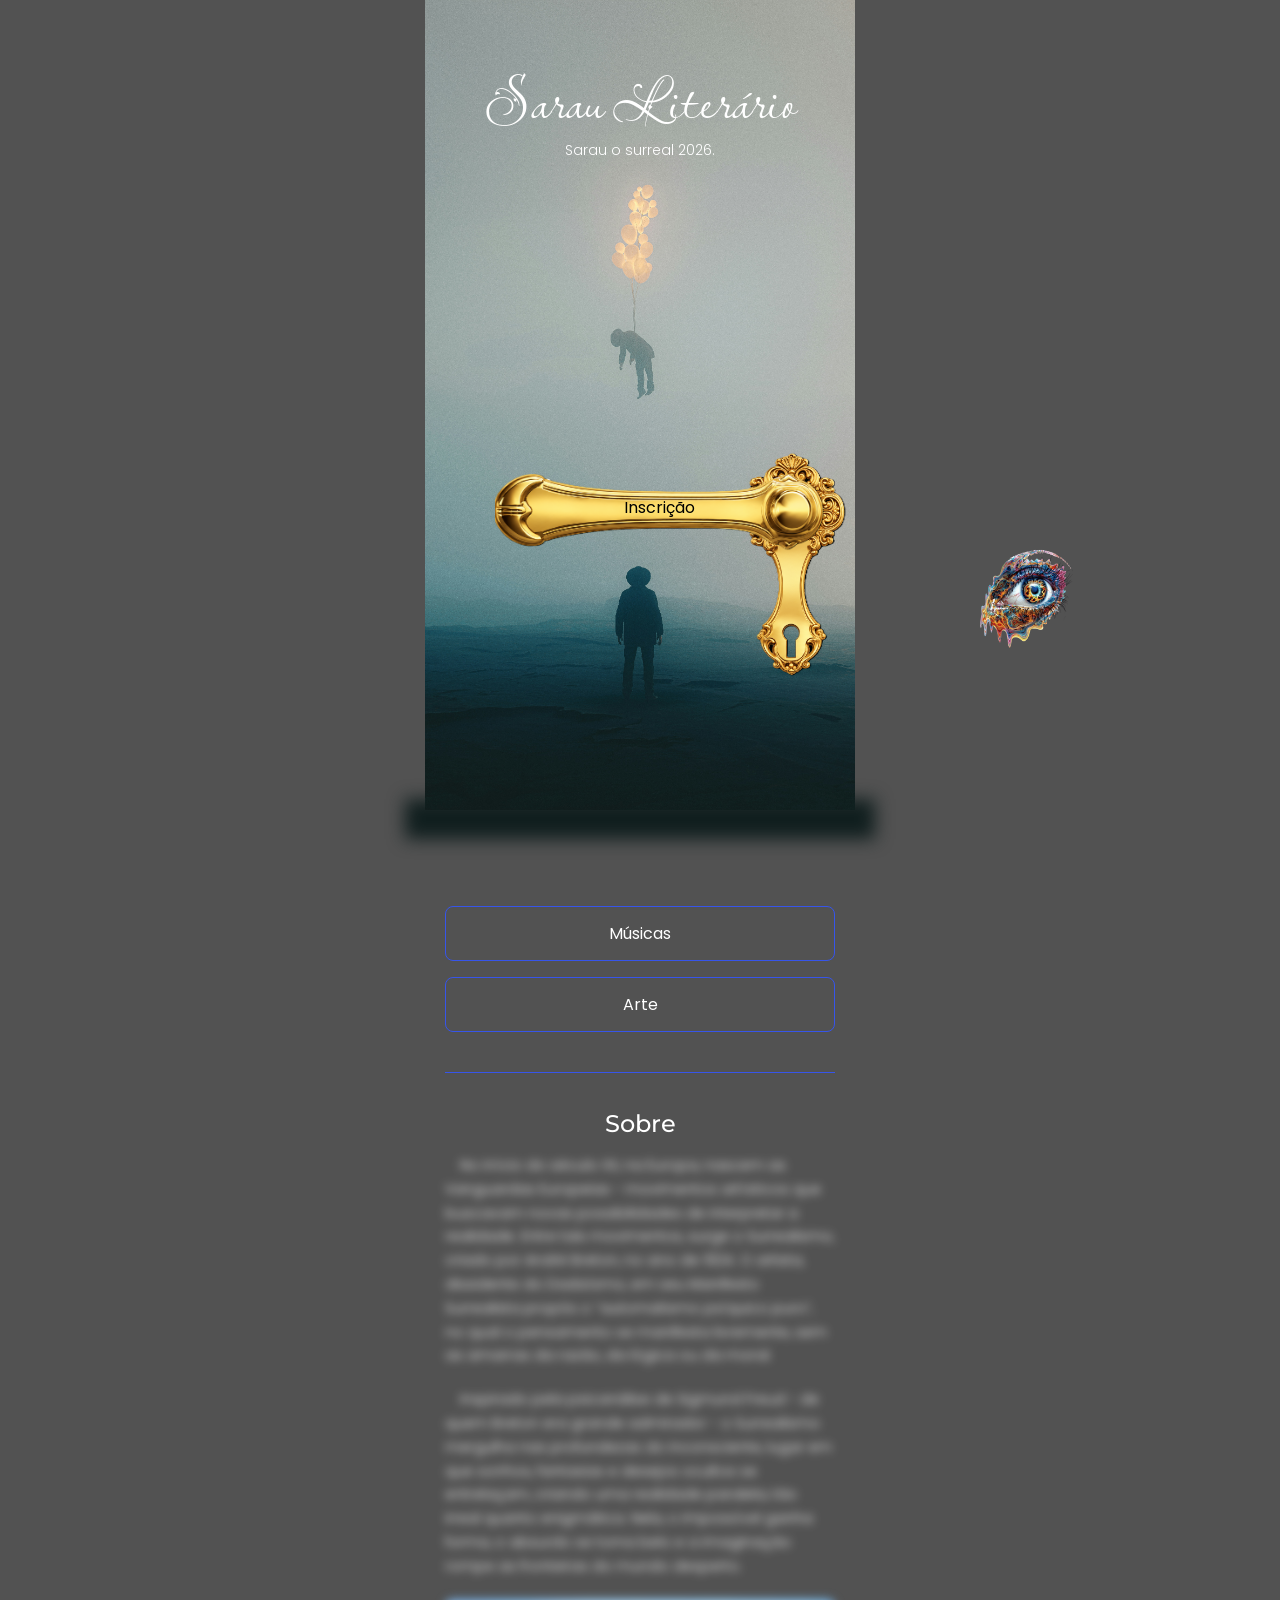
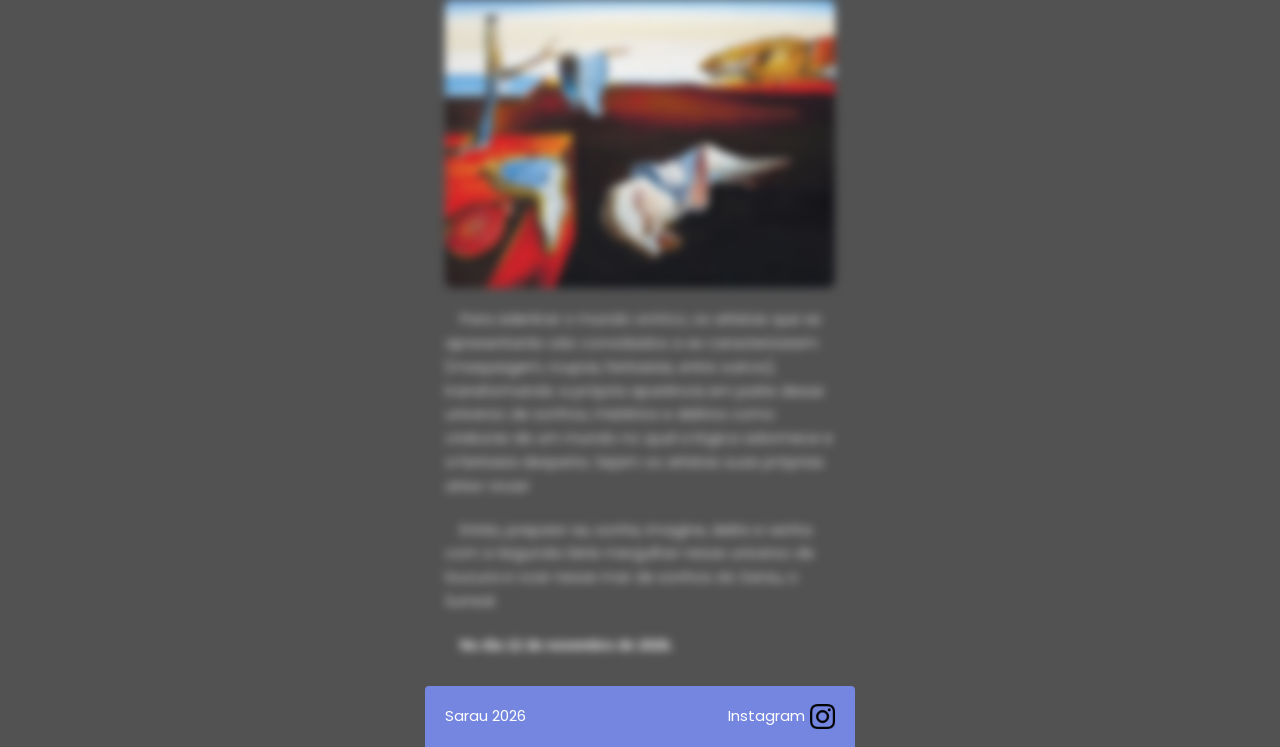
==== commit adc3b30e: "teste de botão fechadura" ====
--- a/index.html
+++ b/index.html
@@ -6,7 +6,7 @@
   <title>Sarau Literário</title>
   <link rel="stylesheet" href="style.css">
 </head>
-<body>
+<body class="corpo">
   <header class="hero">
     <div class="hero-inner" aria-hidden="true">
       <img src="alex-shuper-Zj4O7gGT-uw-unsplash.jpg" alt="Palco com holofote e apresentação teatral" id="imgprinc">
@@ -15,8 +15,12 @@
       <p class="logo">Sarau Literário</p>
       <p class="tagline">Sarau o surreal 2026.</p>
     </div>
-    <div class="btn-inscricao-wrap">
-      <a class="btn btn-primary" href="inscricao.html">Inscrição</a>
+    <div id="botao_insc_fech">
+      <img src="Imagem do ChatGPT 26 de set. de 2026, 12_13_01.png" alt="fechadura" id="fechadura">
+      <div  id="macaneta">
+        <img src="Imagem do ChatGPT 26 de set. de 2026, 12_14_56.png" alt="macaneta">
+        <div id="texto_macaneta">Inscrição</div>
+      </div>
     </div>
   </header>
   <div id="cima"></div>
@@ -62,7 +66,7 @@
 
   <script>
     const observer = new IntersectionObserver((entries) => {
-  entries.forEach((entry) => {
+    entries.forEach((entry) => {
     if (entry.isIntersecting) {
       entry.target.classList.add('show');
     } else {
@@ -74,6 +78,19 @@
     document
       .querySelectorAll('.hidden, .hiddenLE, .hiddenRD')
       .forEach((el) => observer.observe(el));
+    
+    
+    const retangulo = document.getElementById("macaneta");
+    const porta = document.querySelector(".corpo");
+    retangulo.addEventListener("click", function() {
+    retangulo.style.transform = "rotate(-30deg)";
+    setTimeout(function() {
+      porta.classList.toggle("aberta");
+    }, 650);
+    setTimeout(function() {
+        window.location.href = "inscricao.html";
+    }, 1000);
+    });
   </script>
   <script src="script.js"></script>
 </body>
--- a/style.css
+++ b/style.css
@@ -18,6 +18,16 @@
   width: 100%;
   background: var(--cinza-escuro);
 }
+.corpo{
+  perspective: 1000px;
+  transform-origin: left center;
+  transform: rotateY(0deg);
+
+  transition: transform 1.5s ease-in-out;
+}
+.corpo.aberta {
+    transform: rotateY(-110deg);
+}
 #quadrado-flutuante {
       width: 100px;
       height: 100px;
@@ -28,8 +38,6 @@
       top: 0;
       left: 0;
       z-index: 9999;
-
-      /* Suaviza a movimentação: dura 3.5 segundos em cada percurso */
       transition: transform 30.5s ease-in-out;
       will-change: transform;
     }
@@ -57,6 +65,39 @@
   padding-right: 20px;
 }
 
+/* ---------- Fechadura ---------- */
+#botao_insc_fech{
+  width: 100%;
+  display: flex;
+  justify-content: end;
+  position: absolute;
+  bottom: 100px;
+  left: 0px;
+}
+#fechadura{
+  height: 250px;
+  width: 125px;
+  position: absolute;
+  bottom: 20px;
+  right: 0px;
+}
+#macaneta{
+  height: 190px;
+  width: 330px;
+  z-index: 2;
+  position: absolute;
+  bottom: 100px;
+  right: 30px;
+  transform-origin: 300px 80px ;
+  transition: transform 0.5s ease;
+}
+#texto_macaneta{
+  z-index: 3;
+  position: absolute;
+  bottom: 90px;
+  right: 130px;
+  color: black;
+}
 /* ---------- Cabeçalho de página interna ---------- */
 .page-header {
   position: relative;
@@ -144,14 +185,6 @@
   font-size: 14px;
   color: var(--branco);
 }
-
-.btn-inscricao-wrap {
-  position: absolute;
-  bottom: 22px;
-  left: 20px;
-  right: 20px;
-}
-
 .btn {
   display: block;
   width: 100%;
@@ -160,17 +193,6 @@
   border: none;
   cursor: pointer;
 }
-
-.btn-primary {
-  background: var(--azul-claro);
-  color: var(--branco);
-  font-size: 17px;
-  font-weight: 500;
-  padding: 14px 0;
-  border-radius: 10px;
-  margin-bottom: 50px;
-}
-
 .btn-outline {
   background: transparent;
   color: var(--branco);
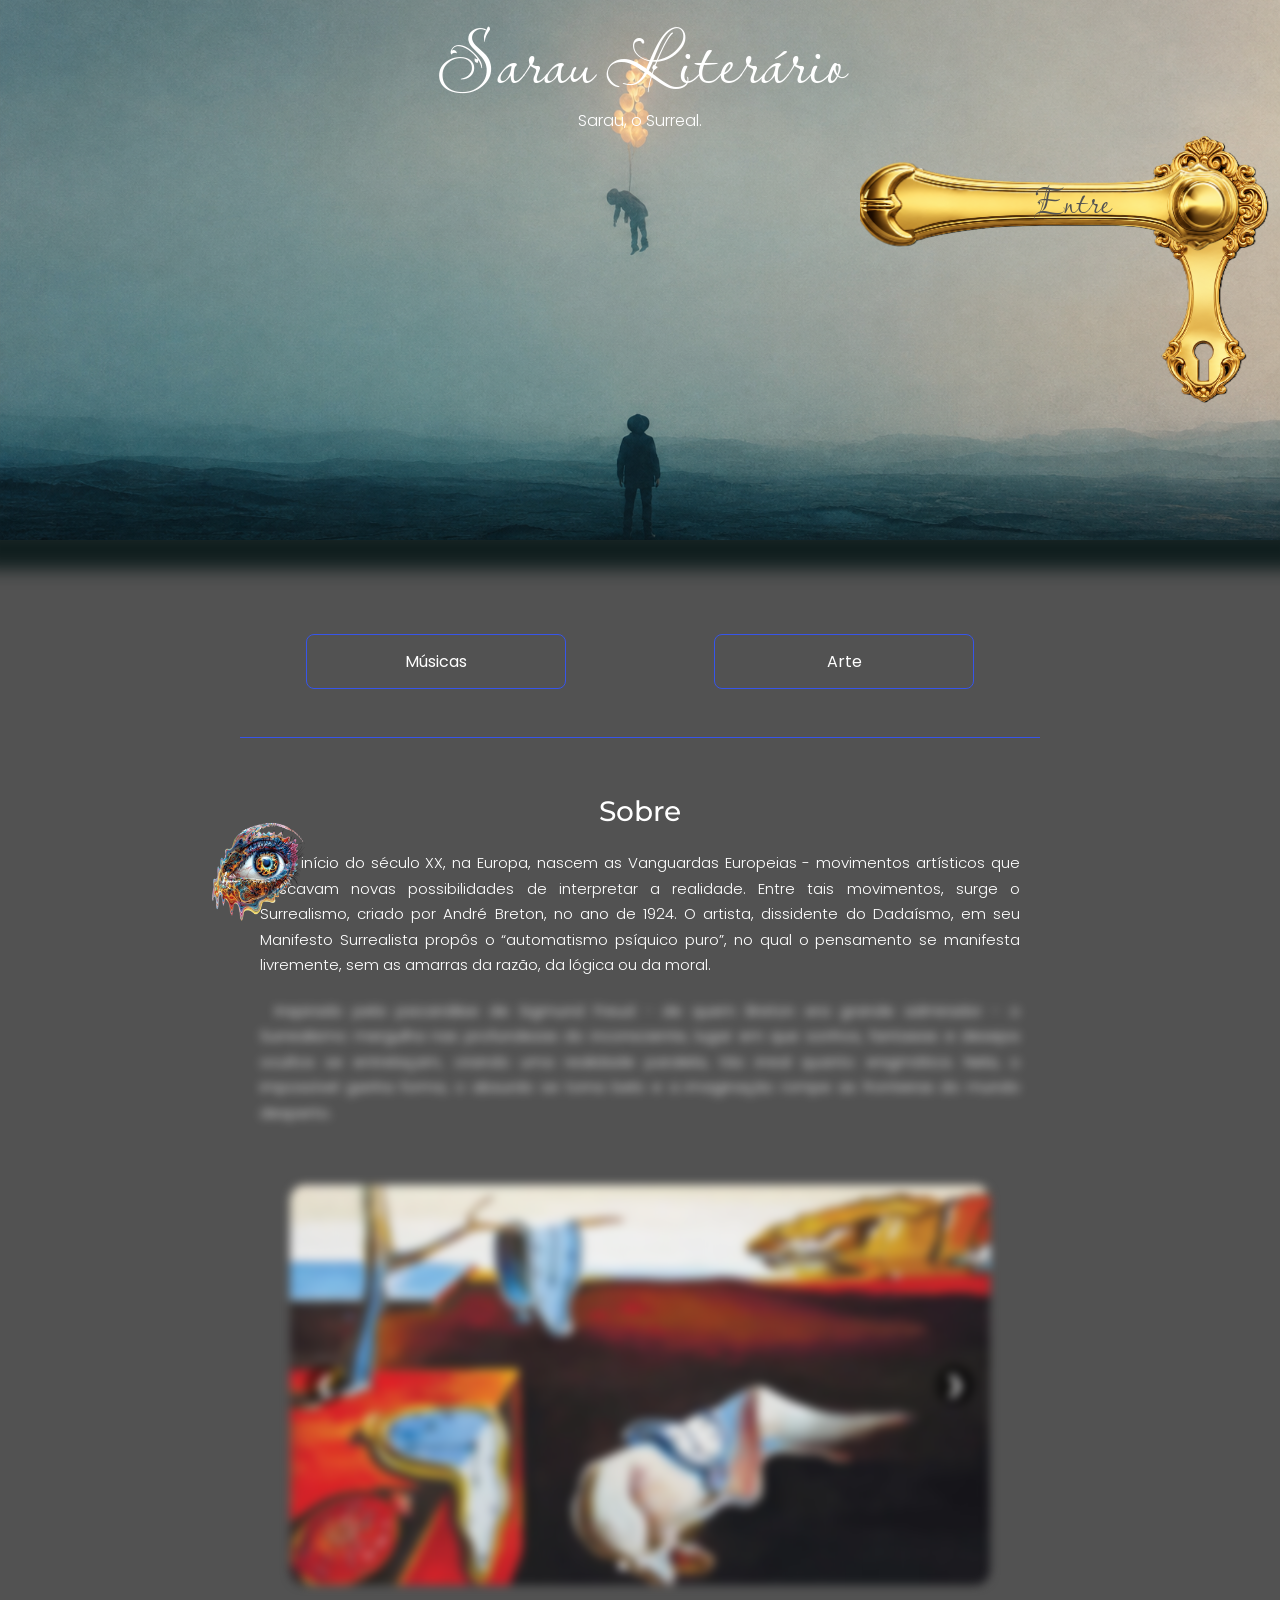
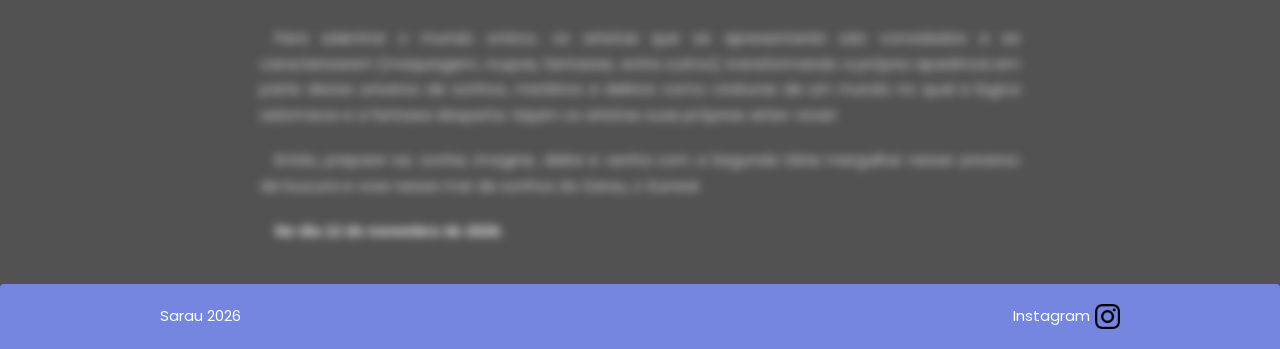
==== commit d72a49c9: "quase finalizando" ====
--- a/index.html
+++ b/index.html
@@ -9,17 +9,17 @@
 <body class="corpo">
   <header class="hero">
     <div class="hero-inner" aria-hidden="true">
-      <img src="alex-shuper-Zj4O7gGT-uw-unsplash.jpg" alt="Palco com holofote e apresentação teatral" id="imgprinc">
+      <img src="Imagem do ChatGPT 26 de set. de 2026, 17_32_29.png" alt="Palco com holofote e apresentação teatral" id="imgprinc">
     </div>
     <div class="hero-text">
       <p class="logo">Sarau Literário</p>
-      <p class="tagline">Sarau o surreal 2026.</p>
+      <p class="tagline">Sarau, o Surreal.</p>
     </div>
     <div id="botao_insc_fech">
       <img src="Imagem do ChatGPT 26 de set. de 2026, 12_13_01.png" alt="fechadura" id="fechadura">
       <div  id="macaneta">
         <img src="Imagem do ChatGPT 26 de set. de 2026, 12_14_56.png" alt="macaneta">
-        <div id="texto_macaneta">Inscrição</div>
+        <div id="texto_macaneta">Entre</div>
       </div>
     </div>
   </header>
@@ -33,18 +33,43 @@
     
       <section class="sobre">
         <h2>Sobre</h2>
-        <p class="hidden">
-          No início do século XX, na Europa, nascem as Vanguardas Europeias - movimentos artísticos que buscavam novas possibilidades de interpretar a realidade.  Entre tais movimentos, surge o Surrealismo, criado por André Breton, no ano de 1924. O artista, dissidente do Dadaísmo, em seu Manifesto Surrealista propôs o “automatismo psíquico puro”, no qual o pensamento se manifesta livremente, sem as amarras da razão, da lógica ou da moral.</p>
-          <p class="hidden">Inspirado pela psicanálise de Sigmund Freud - de quem Breton era grande admirador - o Surrealismo mergulha nas profundezas do inconsciente, lugar em que sonhos, fantasias e desejos ocultos se entrelaçam, criando uma realidade paralela, tão irreal quanto enigmática. Nela, o impossível ganha forma, o absurdo se torna belo e a imaginação rompe as fronteiras do mundo desperto.
-        </p>
-    
-        <div class="sobre-img hidden" aria-hidden="true">
-          <img src="apersistenciadamemoriasalvadordali-cke.webp">
+        <div id="sobre_bar">
+          <div id="text_bar">
+            <p class="hidden">
+              No início do século XX, na Europa, nascem as Vanguardas Europeias - movimentos artísticos que buscavam novas possibilidades de interpretar a realidade.  Entre tais movimentos, surge o Surrealismo, criado por André Breton, no ano de 1924. O artista, dissidente do Dadaísmo, em seu Manifesto Surrealista propôs o “automatismo psíquico puro”, no qual o pensamento se manifesta livremente, sem as amarras da razão, da lógica ou da moral.</p>
+              <p class="hidden">Inspirado pela psicanálise de Sigmund Freud - de quem Breton era grande admirador - o Surrealismo mergulha nas profundezas do inconsciente, lugar em que sonhos, fantasias e desejos ocultos se entrelaçam, criando uma realidade paralela, tão irreal quanto enigmática. Nela, o impossível ganha forma, o absurdo se torna belo e a imaginação rompe as fronteiras do mundo desperto.
+            </p>
+          </div>
+          <div id="galeria" class="hidden">
+          <div class="carousel">
+          <div class="carousel-track">
+              <div class="slide">
+                  <img src="apersistenciadamemoriasalvadordali-cke.webp" alt="Imagem 1">
+              </div>
+              <div class="slide">
+                  <img src="escultura.webp" alt="Imagem 2">
+              </div>
+              <div class="slide">
+                  <img src="images.jfif" alt="Imagem 3">
+              </div>
+          </div>
+          <!-- Botões -->
+          <button class="carousel-btn prev">&#10094;</button>
+          <button class="carousel-btn next">&#10095;</button>
+          <!-- Indicadores -->
+          <div class="carousel-dots">
+              <span class="dot active"></span>
+              <span class="dot"></span>
+              <span class="dot"></span>
+          </div>
+              </div>
+          </div>
         </div>
-    
-          <p class="hidden">Para adentrar o mundo onírico, os artistas que se apresentarão são convidados a se caracterizarem (maquiagem, roupas, fantasias, entre outros), transformando a própria aparência em parte desse universo de sonhos, mistérios e delirios como criaturas de um mundo no qual a lógica adormece e a fantasia desperta. Sejam os artistas suas próprias artes-vivas!</p>
-          <p class="hidden">Então, prepare-se, sonhe, imagine, delire e venha com a Segunda Série mergulhar nesse universo de loucura e voar nesse mar de sonhos do Sarau, o Surreal.</p>
-          <p class="hidden"><strong>No dia 12 de novembro de 2026.</strong></p>
+          <div id="text_bar_baixo">
+            <p class="hidden">Para adentrar o mundo onírico, os artistas que se apresentarão são convidados a se caracterizarem (maquiagem, roupas, fantasias, entre outros), transformando a própria aparência em parte desse universo de sonhos, mistérios e delirios como criaturas de um mundo no qual a lógica adormece e a fantasia desperta. Sejam os artistas suas próprias artes-vivas!</p>
+            <p class="hidden">Então, prepare-se, sonhe, imagine, delire e venha com a Segunda Série mergulhar nesse universo de loucura e voar nesse mar de sonhos do Sarau, o Surreal.</p>
+            <p class="hidden"><strong>No dia 12 de novembro de 2026.</strong></p>
+          </div>
       </section>
   </div>
 
@@ -91,6 +116,76 @@
         window.location.href = "inscricao.html";
     }, 1000);
     });
+  const track = document.querySelector(".carousel-track");
+const slides = document.querySelectorAll(".slide");
+
+const prevButton = document.querySelector(".prev");
+const nextButton = document.querySelector(".next");
+
+const dots = document.querySelectorAll(".dot");
+
+let currentSlide = 0;
+
+
+// MOSTRAR SLIDE
+
+function showSlide(index) {
+
+    currentSlide = index;
+
+    track.style.transform = `translateX(-${currentSlide * 100}%)`;
+
+    // Atualizar indicadores
+
+    dots.forEach(dot => {
+        dot.classList.remove("active");
+    });
+
+    dots[currentSlide].classList.add("active");
+}
+
+
+// BOTÃO PRÓXIMO
+
+nextButton.addEventListener("click", () => {
+
+    currentSlide++;
+
+    if (currentSlide >= slides.length) {
+        currentSlide = 0;
+    }
+
+    showSlide(currentSlide);
+
+});
+
+
+// BOTÃO ANTERIOR
+
+prevButton.addEventListener("click", () => {
+
+    currentSlide--;
+
+    if (currentSlide < 0) {
+        currentSlide = slides.length - 1;
+    }
+
+    showSlide(currentSlide);
+
+});
+
+
+// CLICAR NOS INDICADORES
+
+dots.forEach((dot, index) => {
+
+    dot.addEventListener("click", () => {
+
+        showSlide(index);
+
+    });
+
+});
   </script>
   <script src="script.js"></script>
 </body>
--- a/style.css
+++ b/style.css
@@ -94,9 +94,11 @@
 #texto_macaneta{
   z-index: 3;
   position: absolute;
-  bottom: 90px;
+  bottom: 73px;
   right: 130px;
-  color: black;
+  color: var(--cinza-escuro);
+  font-size: 35px;
+  font-family: 'Lavishly Yours', cursive;
 }
 /* ---------- Cabeçalho de página interna ---------- */
 .page-header {
@@ -739,4 +741,314 @@
     opacity: 1;
     filter: blur(0);
     transform: translateY(0);
-}+}
+
+/* ---------------------------------------------------------
+   TABLET / TELAS MÉDIAS (>= 768px)
+   --------------------------------------------------------- */
+@media screen and (min-width: 768px) {
+  body {
+    max-width: none;
+    width: 100%;
+    margin: 0;
+  }
+  #imgprinc {
+    height: 70vh;
+  }
+
+  #baixo {
+    margin-top: 6vh;
+  }
+
+  .hero-text {
+    top: -50px;
+  }
+
+  .nav-buttons {
+    display: flex;
+    flex-wrap: wrap;
+    gap: 16px;
+    padding: 32px 40px 8px;
+    max-width: 700px;
+    margin-left: auto;
+    margin-right: auto;
+  }
+
+  .nav-buttons .btn {
+    flex: 1;
+    margin-bottom: 0;
+    min-width: 160px;
+  }
+
+  .nav-buttons .divider {
+    flex-basis: 100%;
+    margin-top: 32px;
+  }
+
+  .sobre {
+    padding: 40px 60px 16px;
+    max-width: 700px;
+    margin-left: auto;
+    margin-right: auto;
+  }
+
+  .sobre h2 {
+    font-size: 28px;
+    margin-bottom: 22px;
+  }
+
+  .sobre p {
+    font-size: 15px;
+    text-align: justify;
+  }
+
+  .carousel {
+    max-width: 600px;
+    height: 340px;
+  }
+
+  .page-header {
+    padding: 34px 40px 26px;
+  }
+
+  .page-header h1 {
+    font-size: 38px;
+  }
+
+  .back-link {
+    left: 30px;
+    font-size: 28px;
+  }
+
+  .form-wrap {
+    padding: 36px 40px 40px;
+    display: flex;
+    justify-content: center;
+  }
+
+  .form-card {
+    width: 100%;
+    max-width: 560px;
+    padding: 30px 34px 34px;
+  }
+
+  .field-row {
+    gap: 24px;
+  }
+
+  .custum-file-upload {
+    width: 100%;
+    max-width: 340px;
+    margin: 0 auto;
+  }
+
+  .musica-list {
+    padding: 36px 40px 30px;
+    display: grid;
+    grid-template-columns: repeat(2, 1fr);
+    gap: 18px;
+    max-width: 700px;
+    margin-left: auto;
+    margin-right: auto;
+  }
+
+  .musica-item {
+    margin-bottom: 0;
+  }
+
+  .site-footer {
+    padding: 18px 40px;
+  }
+
+  .footers {
+    max-width: 700px;
+    margin-left: auto;
+    margin-right: auto;
+  }
+}
+
+/* ---------------------------------------------------------
+   DESKTOP (>= 1024px)
+   --------------------------------------------------------- */
+@media screen and (min-width: 1024px) {
+
+  .nav-buttons,
+  .sobre,
+  .footers {
+    max-width: 960px;
+  }
+
+  #imgprinc {
+    height: 60vh;
+  }
+
+  .logo {
+    font-size: 78px;
+  }
+
+  .tagline {
+    font-size: 16px;
+  }
+
+  #fechadura {
+    height: 300px;
+    width: 150px;
+  }
+
+  #macaneta {
+    height: 220px;
+    width: 380px;
+    bottom: 120px;
+    right: 40px;
+    transform-origin: 340px 80px
+  }
+
+  #texto_macaneta {
+    font-size: 40px;
+    bottom: 87px;
+    right: 130px;
+  }
+
+  .nav-buttons {
+    padding: 40px 80px 8px;
+    justify-content: space-around;
+  }
+
+  .nav-buttons .btn {
+    max-width: 260px;
+  }
+
+  .sobre {
+    padding: 48px 100px 20px;
+  }
+
+  .sobre p {
+    max-width: 760px;
+  }
+
+  #galeria {
+    display: flex;
+    justify-content: center;
+  }
+
+  .carousel {
+    max-width: 700px;
+    height: 400px;
+  }
+
+  .form-card {
+    max-width: 640px;
+  }
+
+  .musica-list {
+    max-width: 900px;
+    padding: 44px 80px 36px;
+  }
+
+  .site-footer {
+    padding: 20px 80px;
+  }
+}
+
+/* ---------------------------------------------------------
+   TELAS GRANDES (>= 1440px)
+   --------------------------------------------------------- */
+@media screen and (min-width: 1440px) {
+
+  .nav-buttons,
+  .sobre,
+  .footers {
+    max-width: 100%;
+  }
+  .logo {
+    font-size: 90px;
+  }
+  #sobre_bar{
+    display: flex;
+    justify-content: space-between;
+  }
+  #text_bar{
+    margin-right: 20px;
+    margin-top: 45px;
+  }
+  #text_bar_baixo{
+    justify-content: left;
+  }
+  .tagline {
+    font-size: 18px;
+  }
+
+  #texto_macaneta {
+    bottom:85px;
+    right: 140px;
+    font-size: 40px;
+  }
+
+  /* Cabeçalho interno das páginas um pouco maior em telas muito grandes */
+  .page-header h1 {
+    font-size: 42px;
+  }
+
+  .back-link {
+    font-size: 30px;
+  }
+
+  .nav-buttons .btn {
+    font-size: 18px;
+    padding: 16px 0;
+  }
+
+  .sobre {
+    padding: 56px 140px 24px;
+    margin: 20px;
+
+  .sobre h2 {
+    font-size: 32px;
+  }
+
+  .sobre p {
+    font-size: 20px;
+    margin: 0px;
+  }
+
+  .form-card {
+    max-width: 680px;
+  }
+
+  .field label {
+    font-size: 16px;
+  }
+
+  .field input[type="text"],
+  .field input[type="tel"],
+  .field input[type="number"],
+  .field textarea,
+  .field input[type="file"] {
+    font-size: 16px;
+    padding: 14px 12px;
+  }
+
+  .btn-enviar {
+    font-size: 18px;
+    min-width: 220px;
+    padding: 15px 0;
+  }
+
+  .musica-nome {
+    font-size: 21px;
+  }
+
+  .musica-artista {
+    font-size: 13px;
+  }
+
+  /* Continua em no máximo 2 colunas, apenas com mais espaço */
+  .musica-list {
+    max-width: 980px;
+    padding: 50px 100px 40px;
+  }
+}}
+@media screen and (min-width: 1700px){
+  #imgprinc{
+    height: 100%;
+  }
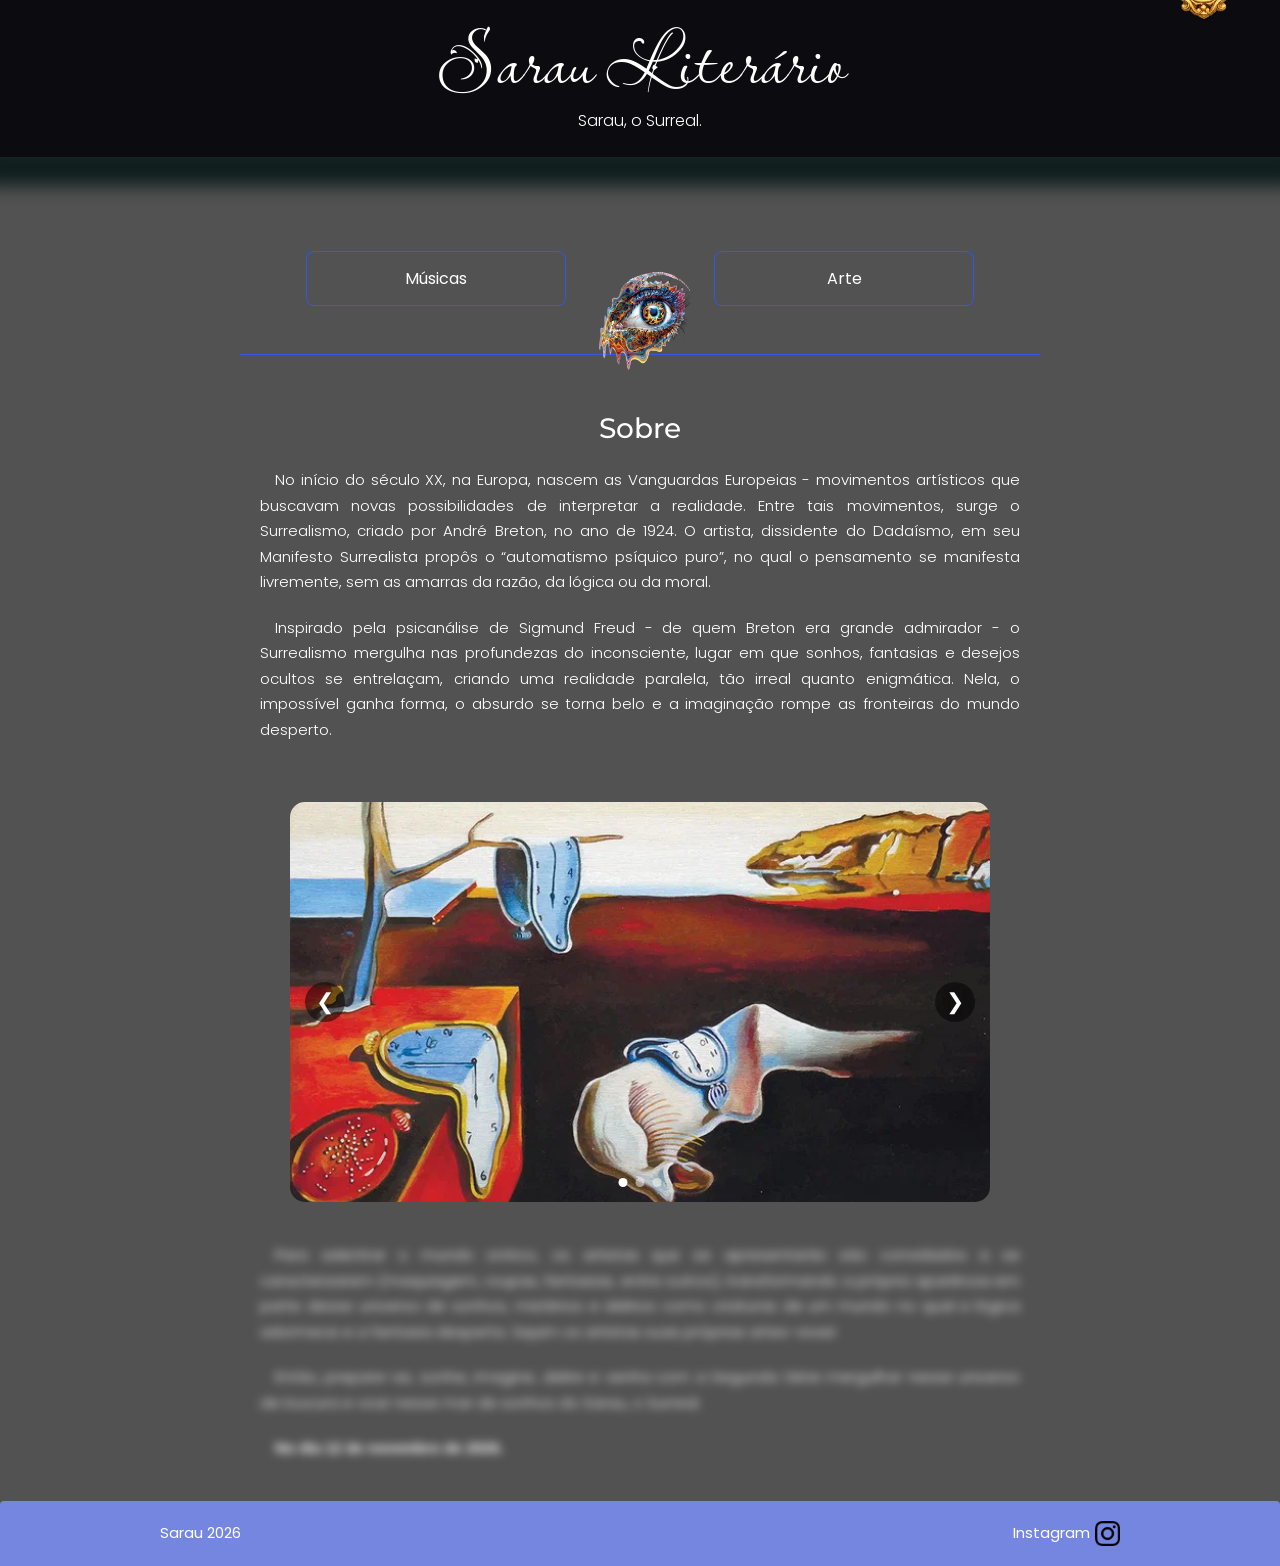
==== commit cb53c3ad: "update" ====
--- a/index.html
+++ b/index.html
@@ -9,7 +9,9 @@
 <body class="corpo">
   <header class="hero">
     <div class="hero-inner" aria-hidden="true">
-      <img src="Imagem do ChatGPT 26 de set. de 2026, 17_32_29.png" alt="Palco com holofote e apresentação teatral" id="imgprinc">
+      <video autoplay loop muted>
+        <source src="Animating_multiple_eyes_blinking_20260926223811.mp4" type="video/mp4">
+      </video>
     </div>
     <div class="hero-text">
       <p class="logo">Sarau Literário</p>
@@ -19,7 +21,6 @@
       <img src="Imagem do ChatGPT 26 de set. de 2026, 12_13_01.png" alt="fechadura" id="fechadura">
       <div  id="macaneta">
         <img src="Imagem do ChatGPT 26 de set. de 2026, 12_14_56.png" alt="macaneta">
-        <div id="texto_macaneta">Entre</div>
       </div>
     </div>
   </header>
--- a/style.css
+++ b/style.css
@@ -90,15 +90,6 @@
   right: 30px;
   transform-origin: 300px 80px ;
   transition: transform 0.5s ease;
-}
-#texto_macaneta{
-  z-index: 3;
-  position: absolute;
-  bottom: 73px;
-  right: 130px;
-  color: var(--cinza-escuro);
-  font-size: 35px;
-  font-family: 'Lavishly Yours', cursive;
 }
 /* ---------- Cabeçalho de página interna ---------- */
 .page-header {
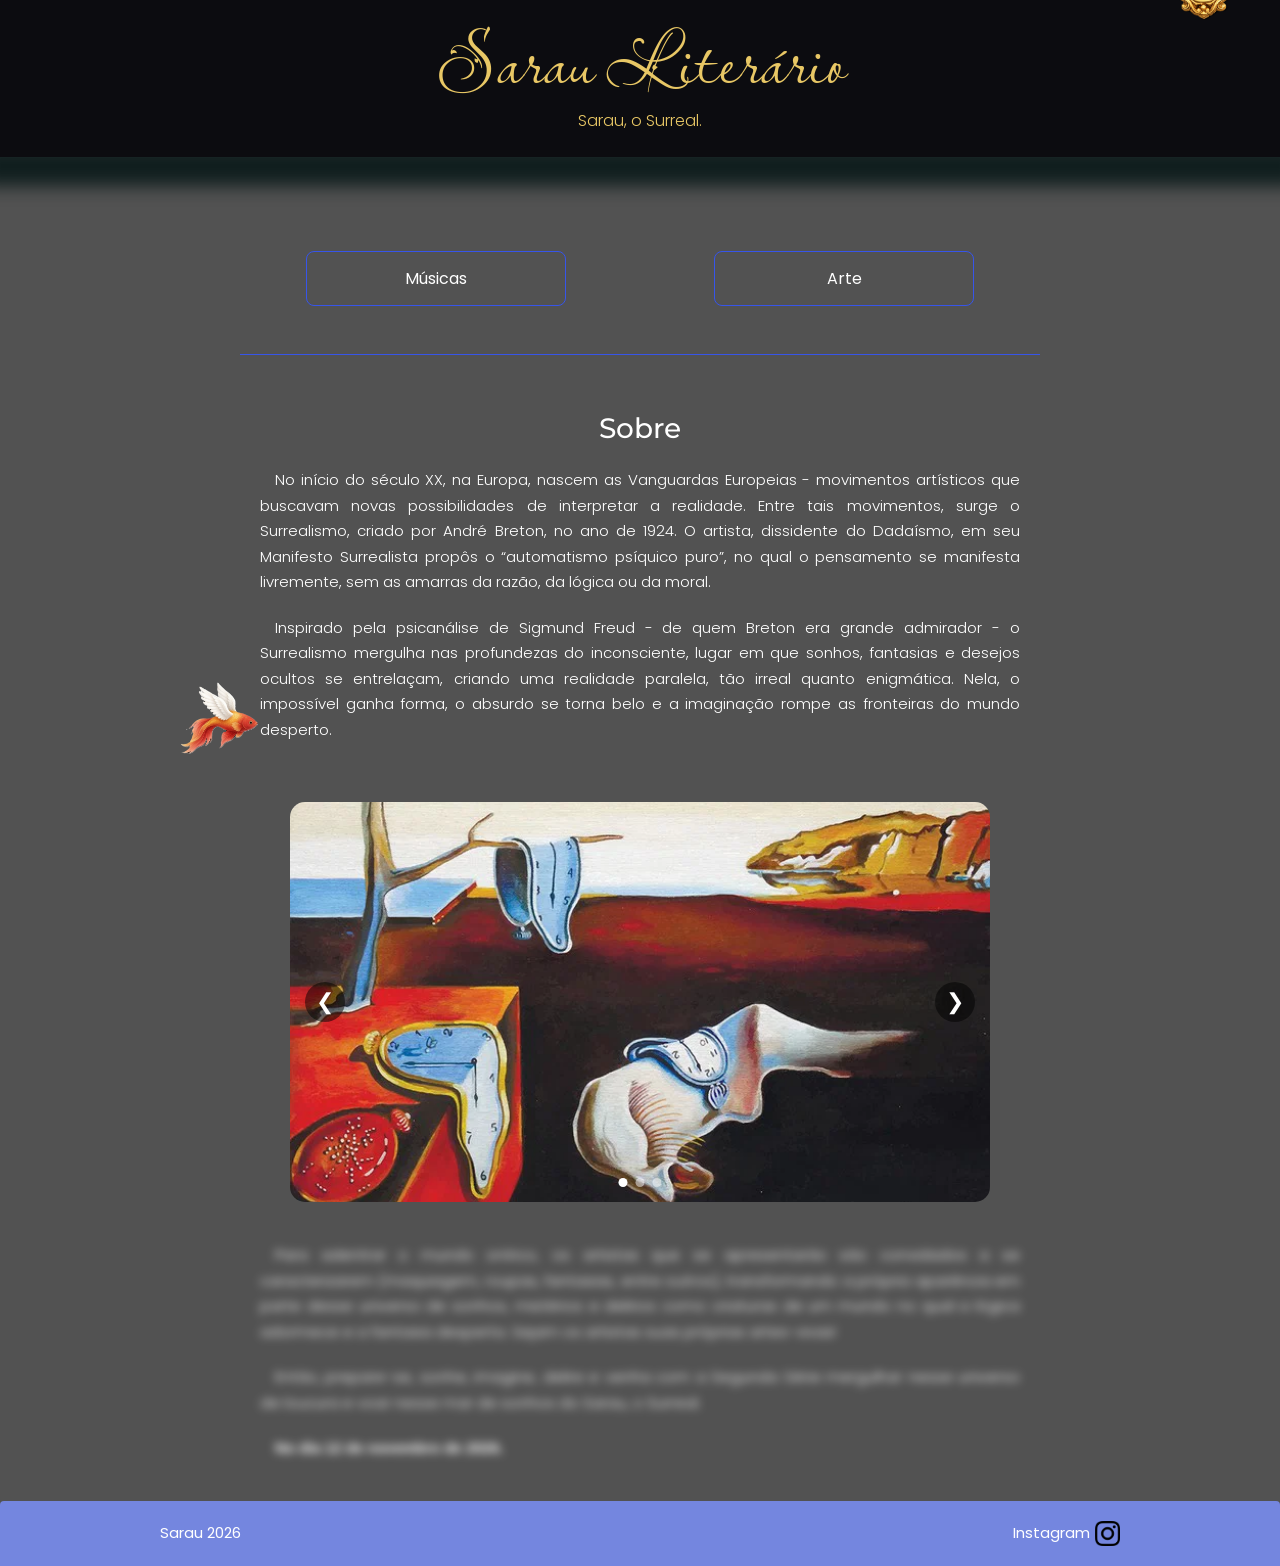
==== commit d2ae4449: "edit" ====
--- a/index.html
+++ b/index.html
@@ -75,7 +75,7 @@
   </div>
 
   <div id="quadrado-flutuante">
-    <img src="pngtree-a-psychedelic-eye-with-a-double-pupil-psychedelics-surrealism-png-image_11947855.png" alt="">
+    <img src="WhatsApp Image 2026-09-27 at 19.07.50.png" alt="peixe voador">
   </div>
 
   <footer class="site-footer">
--- a/style.css
+++ b/style.css
@@ -167,7 +167,7 @@
   font-family: 'Lavishly Yours', cursive;
   font-size: 60px;
   font-weight: 500;
-  color: var(--branco);
+  color: #e8c765;
   line-height: 1;
 }
 
@@ -176,7 +176,7 @@
   font-family: 'Poppins', sans-serif;
   font-weight: 300;
   font-size: 14px;
-  color: var(--branco);
+  color: #e8c765;
 }
 .btn {
   display: block;
@@ -1042,4 +1042,4 @@
 @media screen and (min-width: 1700px){
   #imgprinc{
     height: 100%;
-  }+  }}
